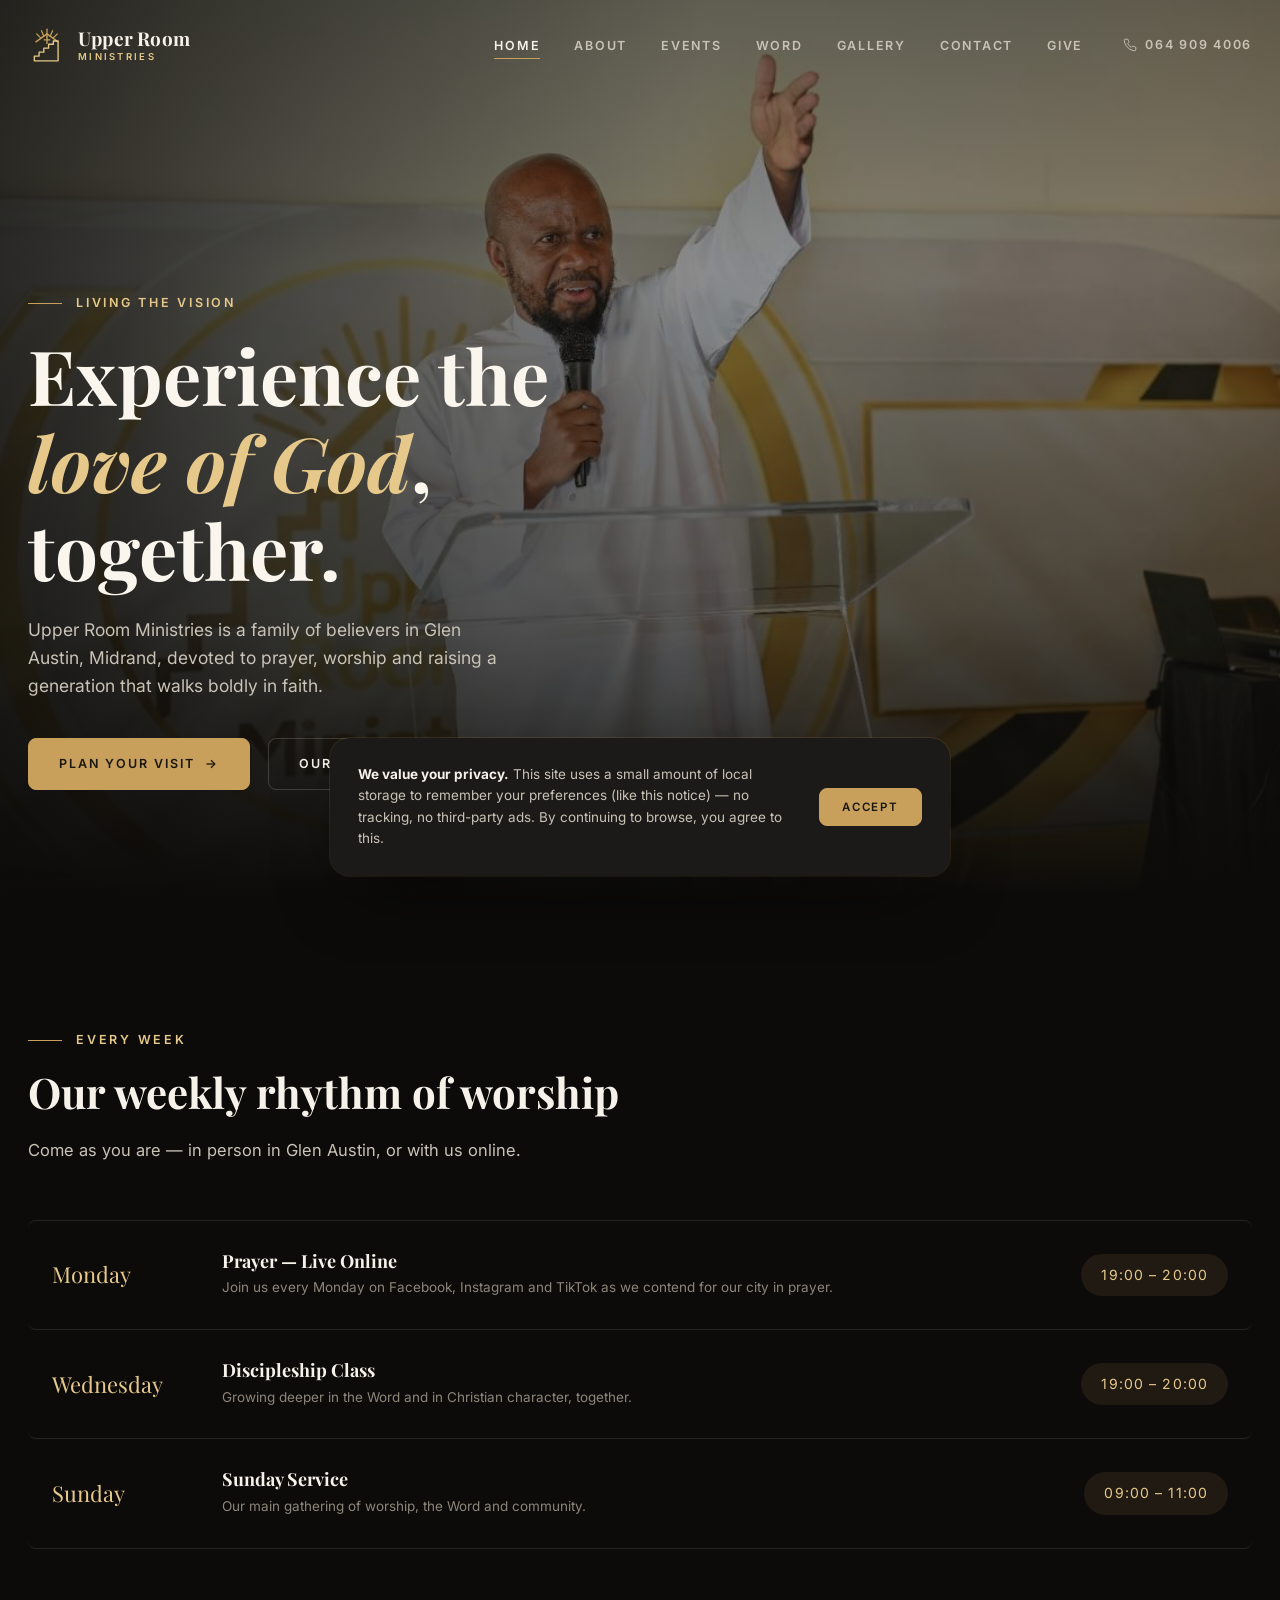
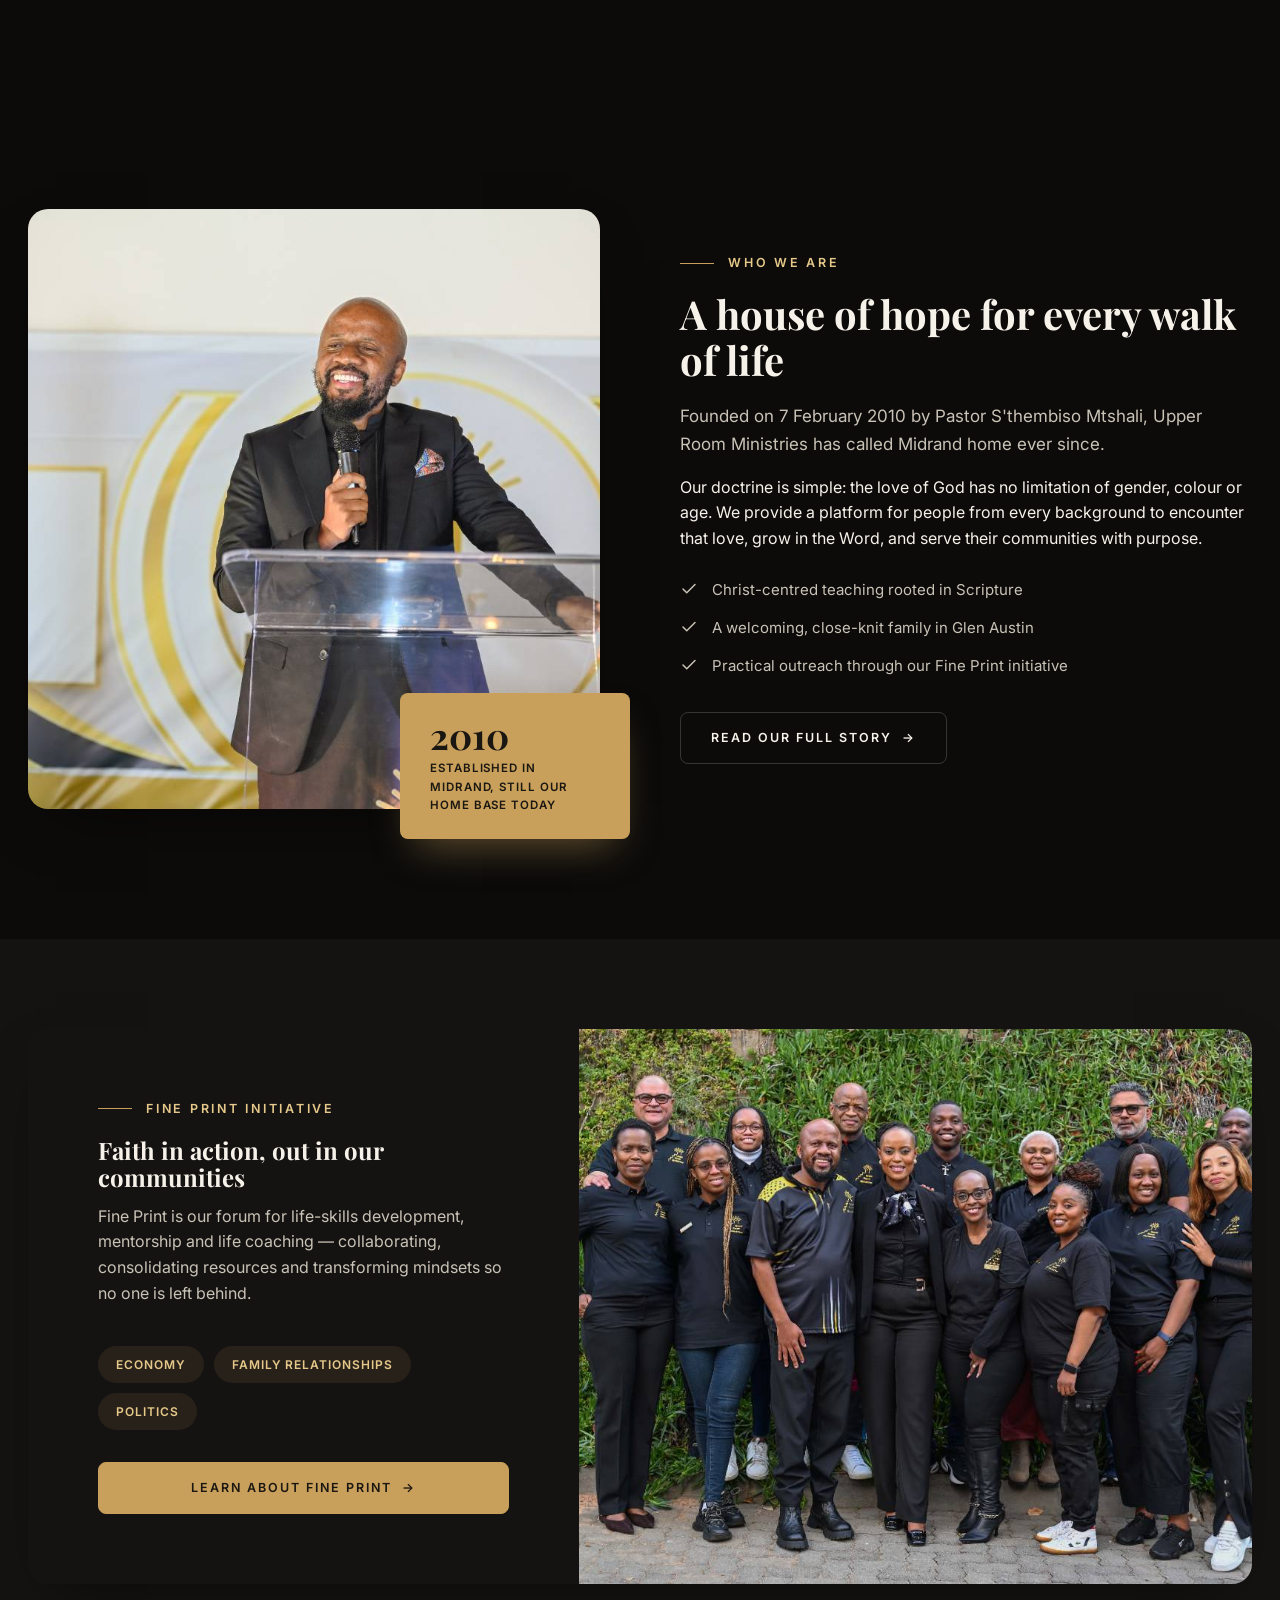
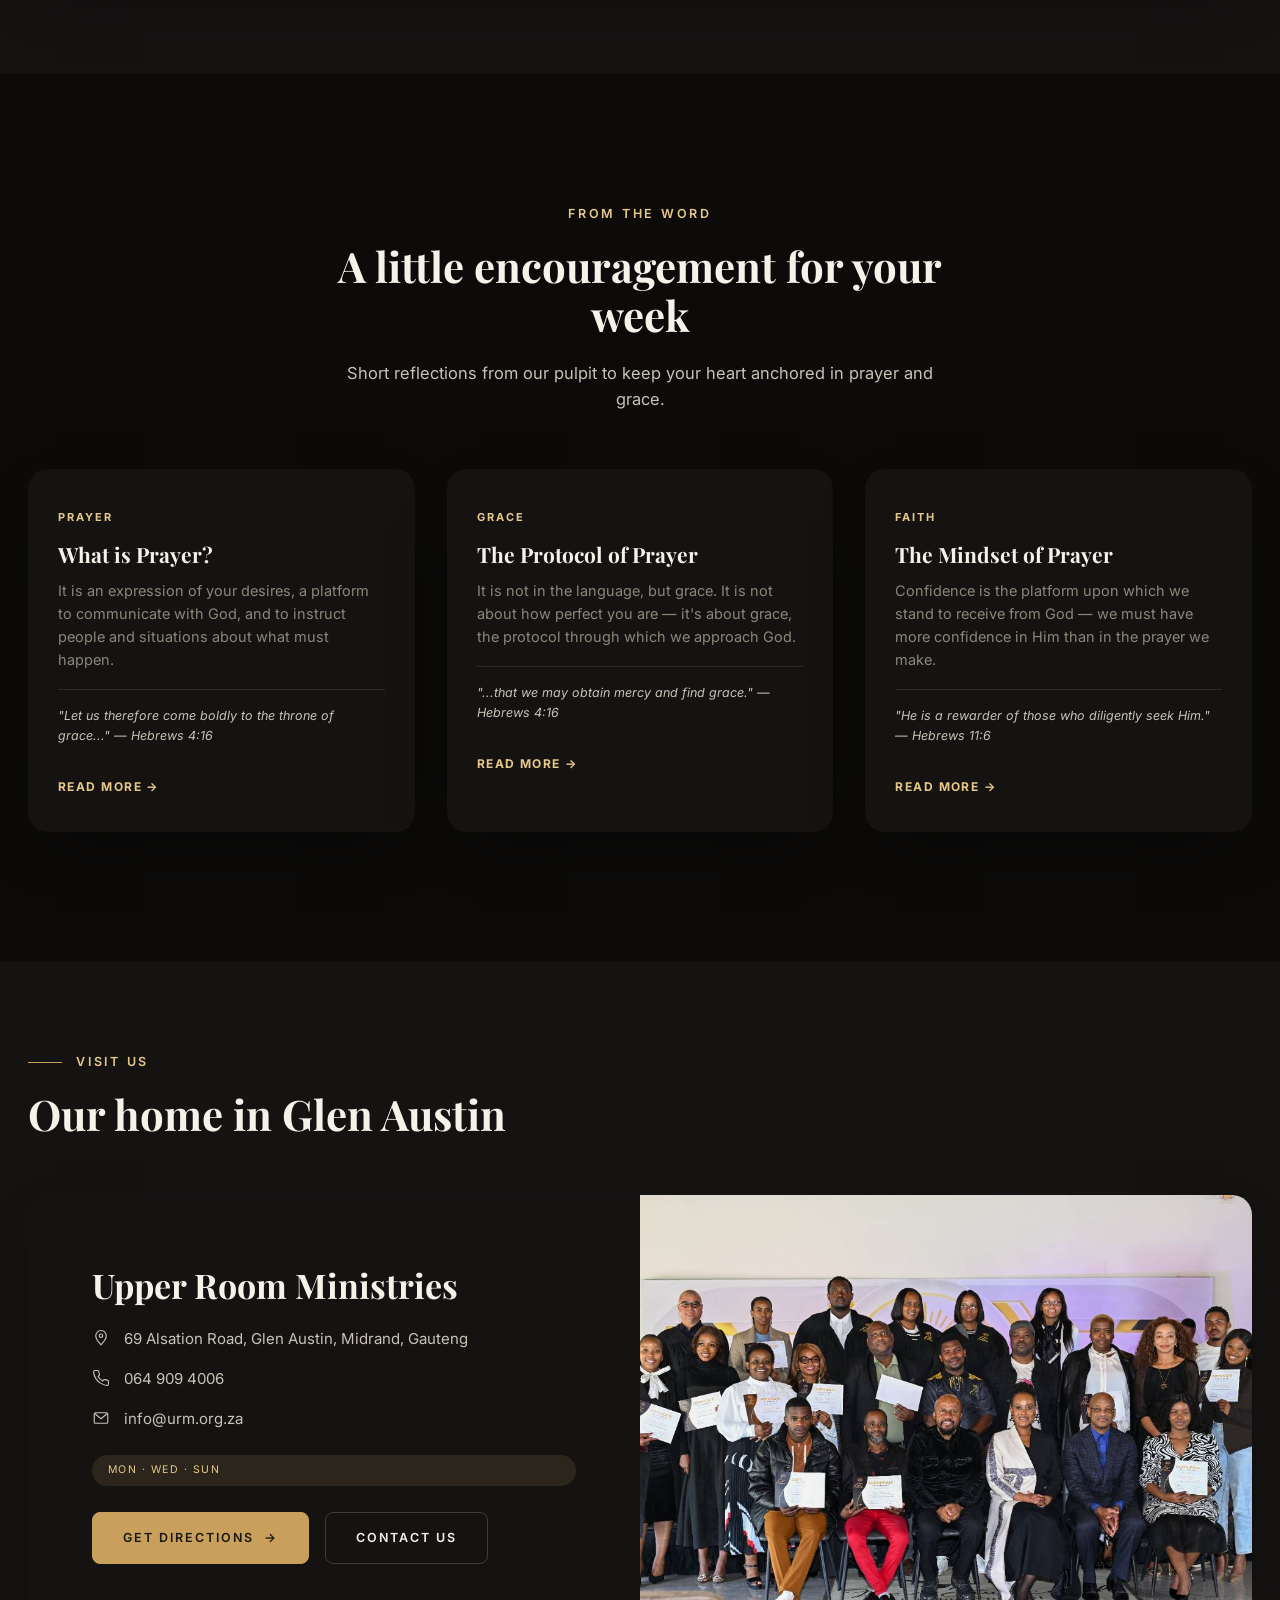
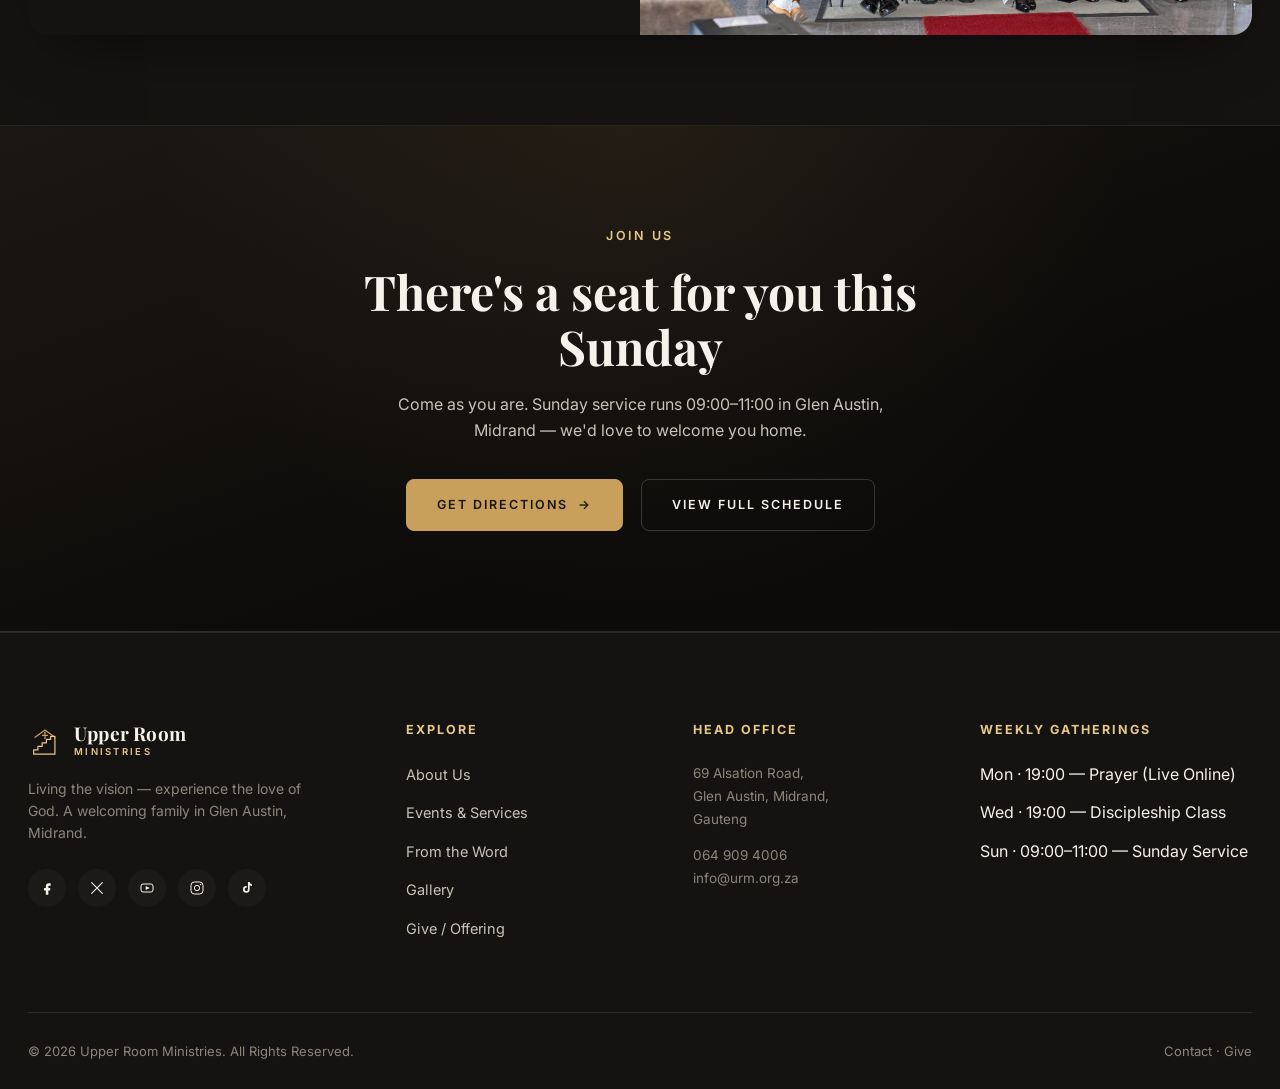
==== index.html @ e4041cab "Initial commit: Upper Room Ministries website Modern static site rebuild for Upper Room Ministries (" ====
<!DOCTYPE html>
<html lang="en">
<head>
<meta charset="UTF-8">
<meta name="viewport" content="width=device-width, initial-scale=1.0">
<title>Upper Room Ministries — Experience the Love of God</title>
<meta name="description" content="Upper Room Ministries in Glen Austin, Midrand — living the vision to experience the love of God. Join us this week.">
<link rel="icon" href="assets/img/logo-original.png">
<link rel="stylesheet" href="assets/css/style.css">
</head>
<body>

<!-- ============ HEADER ============ -->
<header class="site-header">
  <div class="container">
    <a href="index.html" class="brand">
      <svg width="38" height="38" viewBox="0 0 48 48" fill="none" xmlns="http://www.w3.org/2000/svg">
        <path d="M24 4L24 12" stroke="#c8a05b" stroke-width="1.6" stroke-linecap="round"/>
        <path d="M17 6L20 13" stroke="#c8a05b" stroke-width="1.6" stroke-linecap="round"/>
        <path d="M31 6L28 13" stroke="#c8a05b" stroke-width="1.6" stroke-linecap="round"/>
        <path d="M11 10L16 15" stroke="#c8a05b" stroke-width="1.6" stroke-linecap="round"/>
        <path d="M37 10L32 15" stroke="#c8a05b" stroke-width="1.6" stroke-linecap="round"/>
        <path d="M10 20L24 10L38 20" stroke="#c8a05b" stroke-width="1.7" stroke-linecap="round" stroke-linejoin="round"/>
        <path d="M24 13V22" stroke="#c8a05b" stroke-width="1.7" stroke-linecap="round"/>
        <path d="M20.5 17.5H27.5" stroke="#c8a05b" stroke-width="1.7" stroke-linecap="round"/>
        <path d="M8 44V38H14V33H20V28H26V23H32V19H38V44H8Z" stroke="#e6c98a" stroke-width="1.7" stroke-linejoin="round"/>
      </svg>
      <span class="brand-text">Upper Room<span>MINISTRIES</span></span>
    </a>

    <nav class="main-nav">
      <ul>
        <li><a href="index.html" data-nav="index.html">Home</a></li>
        <li><a href="about.html" data-nav="about.html">About</a></li>
        <li><a href="events.html" data-nav="events.html">Events</a></li>
        <li><a href="news.html" data-nav="news.html">Word</a></li>
        <li><a href="gallery.html" data-nav="gallery.html">Gallery</a></li>
        <li><a href="contact.html" data-nav="contact.html">Contact</a></li>
        <li><a href="give.html" data-nav="give.html">Give</a></li>
      </ul>
      <div class="header-cta">
        <a href="tel:0649094006" class="header-phone">
          <svg viewBox="0 0 24 24" fill="none"><path d="M22 16.92v3a2 2 0 0 1-2.18 2 19.79 19.79 0 0 1-8.63-3.07 19.5 19.5 0 0 1-6-6A19.79 19.79 0 0 1 2.12 4.18 2 2 0 0 1 4.11 2h3a2 2 0 0 1 2 1.72c.13.96.36 1.9.7 2.81a2 2 0 0 1-.45 2.11L8.09 9.91a16 16 0 0 0 6 6l1.27-1.27a2 2 0 0 1 2.11-.45c.91.34 1.85.57 2.81.7A2 2 0 0 1 22 16.92z" stroke="currentColor" stroke-width="1.6" stroke-linejoin="round"/></svg>
          064 909 4006
        </a>
      </div>
    </nav>
    <button class="nav-toggle" aria-label="Toggle menu"><span></span><span></span><span></span></button>
  </div>
</header>

<!-- ============ HERO ============ -->
<section class="hero">
  <div class="hero-media">
    <img src="assets/img/event/hero-podium.jpg" alt="Pastor S'thembiso Mtshali ministering at Upper Room Ministries" style="object-position: center 22%;">
  </div>
  <div class="container">
    <div class="hero-content">
      <div class="eyebrow">Living the Vision</div>
      <h1>Experience the<br><em>love of God</em>, together.</h1>
      <p class="lead">Upper Room Ministries is a family of believers in Glen Austin, Midrand, devoted to prayer, worship and raising a generation that walks boldly in faith.</p>
      <div class="hero-actions">
        <a href="events.html" class="btn btn-solid">Plan Your Visit <span class="btn-arrow">→</span></a>
        <a href="about.html" class="btn btn-ghost">Our Story</a>
      </div>
    </div>
  </div>
</section>

<!-- ============ WEEKLY SCHEDULE ============ -->
<section class="section">
  <div class="container">
    <div class="section-head reveal">
      <div class="eyebrow">Every Week</div>
      <h2>Our weekly rhythm of worship</h2>
      <p>Come as you are — in person in Glen Austin, or with us online.</p>
    </div>
    <div class="schedule-list reveal">
      <div class="schedule-row">
        <div class="schedule-day">Monday</div>
        <div class="schedule-info"><h4>Prayer — Live Online</h4><p>Join us every Monday on Facebook, Instagram and TikTok as we contend for our city in prayer.</p></div>
        <div class="schedule-time">19:00 – 20:00</div>
      </div>
      <div class="schedule-row">
        <div class="schedule-day">Wednesday</div>
        <div class="schedule-info"><h4>Discipleship Class</h4><p>Growing deeper in the Word and in Christian character, together.</p></div>
        <div class="schedule-time">19:00 – 20:00</div>
      </div>
      <div class="schedule-row">
        <div class="schedule-day">Sunday</div>
        <div class="schedule-info"><h4>Sunday Service</h4><p>Our main gathering of worship, the Word and community.</p></div>
        <div class="schedule-time">09:00 – 11:00</div>
      </div>
    </div>
  </div>
</section>

<!-- ============ WELCOME / SPLIT ============ -->
<section class="section">
  <div class="container split">
    <div class="split-media reveal">
      <div class="frame"></div>
      <img src="assets/img/event/podium-02.jpg" alt="Pastor S'thembiso Mtshali ministering the Word">
      <div class="plate">
        <div class="num">2010</div>
        <div class="cap">Established in Midrand, still our home base today</div>
      </div>
    </div>
    <div class="split-body reveal">
      <div class="eyebrow">Who We Are</div>
      <h2>A house of hope for every walk of life</h2>
      <p class="lead">Founded on 7 February 2010 by Pastor S'thembiso Mtshali, Upper Room Ministries has called Midrand home ever since.</p>
      <p>Our doctrine is simple: the love of God has no limitation of gender, colour or age. We provide a platform for people from every background to encounter that love, grow in the Word, and serve their communities with purpose.</p>
      <ul class="check-list">
        <li><svg viewBox="0 0 24 24" fill="none"><path d="M4 12l5 5L20 6" stroke="currentColor" stroke-width="2" stroke-linecap="round" stroke-linejoin="round"/></svg> Christ-centred teaching rooted in Scripture</li>
        <li><svg viewBox="0 0 24 24" fill="none"><path d="M4 12l5 5L20 6" stroke="currentColor" stroke-width="2" stroke-linecap="round" stroke-linejoin="round"/></svg> A welcoming, close-knit family in Glen Austin</li>
        <li><svg viewBox="0 0 24 24" fill="none"><path d="M4 12l5 5L20 6" stroke="currentColor" stroke-width="2" stroke-linecap="round" stroke-linejoin="round"/></svg> Practical outreach through our Fine Print initiative</li>
      </ul>
      <a href="about.html" class="btn btn-ghost">Read Our Full Story <span class="btn-arrow">→</span></a>
    </div>
  </div>
</section>

<!-- ============ FINE PRINT / MINISTRY FEATURE ============ -->
<section class="section-sm bg-alt">
  <div class="container">
    <div class="ministry-feature reveal">
      <div class="ministry-copy">
        <div class="eyebrow">Fine Print Initiative</div>
        <h2>Faith in action, out in our communities</h2>
        <p style="color:var(--text-dim); font-size:16px;">Fine Print is our forum for life-skills development, mentorship and life coaching — collaborating, consolidating resources and transforming mindsets so no one is left behind.</p>
        <div class="pill-list">
          <span class="pill">Economy</span>
          <span class="pill">Family Relationships</span>
          <span class="pill">Politics</span>
        </div>
        <a href="about.html#fine-print" class="btn btn-solid">Learn About Fine Print <span class="btn-arrow">→</span></a>
      </div>
      <div class="ministry-photos">
        <img src="assets/img/event/team-01.jpg" alt="The Fine Print team at Upper Room Ministries">
      </div>
    </div>
  </div>
</section>

<!-- ============ WORD / DEVOTIONALS ============ -->
<section class="section">
  <div class="container">
    <div class="section-head center reveal">
      <div class="eyebrow center">From the Word</div>
      <h2>A little encouragement for your week</h2>
      <p>Short reflections from our pulpit to keep your heart anchored in prayer and grace.</p>
    </div>
    <div class="card-grid">
      <article class="post-card reveal">
        <div class="post-card-body">
          <span class="tag">Prayer</span>
          <h3>What is Prayer?</h3>
          <p>It is an expression of your desires, a platform to communicate with God, and to instruct people and situations about what must happen.</p>
          <p class="ref">"Let us therefore come boldly to the throne of grace..." — Hebrews 4:16</p>
          <a href="news.html" class="more">Read More →</a>
        </div>
      </article>
      <article class="post-card reveal">
        <div class="post-card-body">
          <span class="tag">Grace</span>
          <h3>The Protocol of Prayer</h3>
          <p>It is not in the language, but grace. It is not about how perfect you are — it's about grace, the protocol through which we approach God.</p>
          <p class="ref">"...that we may obtain mercy and find grace." — Hebrews 4:16</p>
          <a href="news.html" class="more">Read More →</a>
        </div>
      </article>
      <article class="post-card reveal">
        <div class="post-card-body">
          <span class="tag">Faith</span>
          <h3>The Mindset of Prayer</h3>
          <p>Confidence is the platform upon which we stand to receive from God — we must have more confidence in Him than in the prayer we make.</p>
          <p class="ref">"He is a rewarder of those who diligently seek Him." — Hebrews 11:6</p>
          <a href="news.html" class="more">Read More →</a>
        </div>
      </article>
    </div>
  </div>
</section>

<!-- ============ VISIT US ============ -->
<section class="section-sm bg-alt">
  <div class="container">
    <div class="section-head reveal">
      <div class="eyebrow">Visit Us</div>
      <h2>Our home in Glen Austin</h2>
    </div>
  </div>
  <div class="container">
    <div class="visit-card reveal">
      <div class="visit-info">
        <h3>Upper Room Ministries</h3>
        <div class="detail"><svg viewBox="0 0 24 24" fill="none"><path d="M12 21s7-7.1 7-12a7 7 0 10-14 0c0 4.9 7 12 7 12z" stroke="currentColor" stroke-width="1.5"/><circle cx="12" cy="9" r="2.3" stroke="currentColor" stroke-width="1.5"/></svg><span>69 Alsation Road, Glen Austin, Midrand, Gauteng</span></div>
        <div class="detail"><svg viewBox="0 0 24 24" fill="none"><path d="M22 16.92v3a2 2 0 0 1-2.18 2 19.79 19.79 0 0 1-8.63-3.07 19.5 19.5 0 0 1-6-6A19.79 19.79 0 0 1 2.12 4.18 2 2 0 0 1 4.11 2h3a2 2 0 0 1 2 1.72c.13.96.36 1.9.7 2.81a2 2 0 0 1-.45 2.11L8.09 9.91a16 16 0 0 0 6 6l1.27-1.27a2 2 0 0 1 2.11-.45c.91.34 1.85.57 2.81.7A2 2 0 0 1 22 16.92z" stroke="currentColor" stroke-width="1.5"/></svg><a href="tel:0649094006">064 909 4006</a></div>
        <div class="detail"><svg viewBox="0 0 24 24" fill="none"><rect x="3" y="5" width="18" height="14" rx="1.5" stroke="currentColor" stroke-width="1.5"/><path d="M3.5 6l8.5 7 8.5-7" stroke="currentColor" stroke-width="1.5"/></svg><a href="mailto:info@urm.org.za">info@urm.org.za</a></div>
        <span class="tag">Mon · Wed · Sun</span>
        <div class="visit-actions">
          <a href="https://www.google.com/maps/search/?api=1&query=69+Alsation+Road+Glen+Austin+Midrand" target="_blank" rel="noopener" class="btn btn-solid">Get Directions <span class="btn-arrow">→</span></a>
          <a href="contact.html" class="btn btn-ghost">Contact Us</a>
        </div>
      </div>
      <div class="visit-visual">
        <img src="assets/img/event/cert-group-02.jpg" alt="The Upper Room Ministries family in Glen Austin, Midrand">
      </div>
    </div>
  </div>
</section>

<!-- ============ CTA BAND ============ -->
<section class="cta-band">
  <div class="container">
    <div class="eyebrow center">Join Us</div>
    <h2>There's a seat for you this Sunday</h2>
    <p>Come as you are. Sunday service runs 09:00–11:00 in Glen Austin, Midrand — we'd love to welcome you home.</p>
    <div class="cta-actions">
      <a href="contact.html" class="btn btn-solid">Get Directions <span class="btn-arrow">→</span></a>
      <a href="events.html" class="btn btn-ghost">View Full Schedule</a>
    </div>
  </div>
</section>

<!-- ============ FOOTER ============ -->
<footer class="site-footer">
  <div class="container">
    <div class="footer-top">
      <div class="footer-brand">
        <a href="index.html" class="brand">
          <svg width="34" height="34" viewBox="0 0 48 48" fill="none" xmlns="http://www.w3.org/2000/svg">
            <path d="M10 20L24 10L38 20" stroke="#c8a05b" stroke-width="1.7" stroke-linecap="round" stroke-linejoin="round"/>
            <path d="M24 13V22" stroke="#c8a05b" stroke-width="1.7" stroke-linecap="round"/>
            <path d="M20.5 17.5H27.5" stroke="#c8a05b" stroke-width="1.7" stroke-linecap="round"/>
            <path d="M8 44V38H14V33H20V28H26V23H32V19H38V44H8Z" stroke="#e6c98a" stroke-width="1.7" stroke-linejoin="round"/>
          </svg>
          <span class="brand-text">Upper Room<span>MINISTRIES</span></span>
        </a>
        <p>Living the vision — experience the love of God. A welcoming family in Glen Austin, Midrand.</p>
        <div class="footer-social">
          <a href="https://www.facebook.com/UpperRoomSA/" target="_blank" rel="noopener" aria-label="Facebook"><svg viewBox="0 0 24 24" fill="none"><path d="M15 8.5h2.5V5.2C17 5.1 15.9 5 14.6 5 12 5 10.3 6.6 10.3 9.4V12H7.5v3.6h2.8V22H14v-6.4h2.6l.4-3.6H14V9.7c0-1 .3-1.2 1-1.2z" fill="currentColor"/></svg></a>
          <a href="https://twitter.com/UpperRoom_SA" target="_blank" rel="noopener" aria-label="X / Twitter"><svg viewBox="0 0 24 24" fill="none"><path d="M4 4l16 16M20 4L4 20" stroke="currentColor" stroke-width="1.6" stroke-linecap="round"/></svg></a>
          <a href="https://www.youtube.com/watch?v=F1XrR7oF7E8" target="_blank" rel="noopener" aria-label="YouTube"><svg viewBox="0 0 24 24" fill="none"><rect x="3" y="6" width="18" height="12" rx="3" stroke="currentColor" stroke-width="1.5"/><path d="M10 9l6 3-6 3z" fill="currentColor"/></svg></a>
          <a href="https://www.instagram.com/upper_roomsa" target="_blank" rel="noopener" aria-label="Instagram"><svg viewBox="0 0 24 24" fill="none"><rect x="3" y="3" width="18" height="18" rx="5" stroke="currentColor" stroke-width="1.5"/><circle cx="12" cy="12" r="4" stroke="currentColor" stroke-width="1.5"/><circle cx="17.3" cy="6.7" r="1.1" fill="currentColor"/></svg></a>
          <a href="https://www.tiktok.com/@pastorsthemtshali" target="_blank" rel="noopener" aria-label="TikTok"><svg viewBox="0 0 24 24" fill="none"><path d="M16 3c.3 1.8 1.6 3.2 3.4 3.4v2.6c-1.2 0-2.4-.4-3.4-1.1v6.2a5 5 0 1 1-5-5c.2 0 .3 0 .5.03v2.6a2.4 2.4 0 1 0 1.9 2.35V3h2.6z" fill="currentColor"/></svg></a>
        </div>
      </div>
      <div class="footer-col">
        <h4>Explore</h4>
        <ul>
          <li><a href="about.html">About Us</a></li>
          <li><a href="events.html">Events &amp; Services</a></li>
          <li><a href="news.html">From the Word</a></li>
          <li><a href="gallery.html">Gallery</a></li>
          <li><a href="give.html">Give / Offering</a></li>
        </ul>
      </div>
      <div class="footer-col">
        <h4>Head Office</h4>
        <p class="addr">69 Alsation Road,<br>Glen Austin, Midrand,<br>Gauteng</p>
        <p class="addr" style="margin-top:14px;">064 909 4006<br>info@urm.org.za</p>
      </div>
      <div class="footer-col">
        <h4>Weekly Gatherings</h4>
        <ul>
          <li>Mon · 19:00 — Prayer (Live Online)</li>
          <li>Wed · 19:00 — Discipleship Class</li>
          <li>Sun · 09:00–11:00 — Sunday Service</li>
        </ul>
      </div>
    </div>
    <div class="footer-bottom">
      <span>© <span data-year></span> Upper Room Ministries. All Rights Reserved.</span>
      <span><a href="contact.html">Contact</a> · <a href="give.html">Give</a></span>
    </div>
  </div>
</footer>

<div class="back-to-top" aria-label="Back to top" role="button" tabindex="0">
  <svg viewBox="0 0 24 24" fill="none"><path d="M12 19V5M12 5l-6 6M12 5l6 6" stroke="currentColor" stroke-width="1.8" stroke-linecap="round" stroke-linejoin="round"/></svg>
</div>

<div class="cookie-consent">
  <p><strong>We value your privacy.</strong> This site uses a small amount of local storage to remember your preferences (like this notice) — no tracking, no third-party ads. By continuing to browse, you agree to this.</p>
  <div class="cookie-consent-actions">
    <button type="button" class="btn btn-solid btn-sm cookie-accept">Accept</button>
  </div>
</div>

<script src="assets/js/main.js"></script>
</body>
</html>
---- assets/css/style.css ----
/* ===========================================================
   Upper Room Ministries — Design System
   =========================================================== */

@import url('https://fonts.googleapis.com/css2?family=Playfair+Display:ital,wght@0,500;0,600;0,700;0,800;1,500&family=Inter:wght@400;500;600;700&display=swap');

:root{
  --bg:            #0c0b0a;
  --bg-alt:        #151312;
  --bg-elevated:   #1c1a18;
  --line:          rgba(245,241,232,0.10);
  --line-strong:   rgba(245,241,232,0.18);

  --text:          #f6f2ea;
  --text-dim:      #c9c2b6;
  --text-faint:    #8d8579;

  --gold:          #c8a05b;
  --gold-light:    #e6c98a;
  --gold-dim:      #8a6f3f;

  --cream:         #faf6ee;
  --ink:           #211d18;

  --serif: 'Playfair Display', Georgia, serif;
  --sans:  'Inter', -apple-system, BlinkMacSystemFont, 'Segoe UI', sans-serif;

  --container: 1320px;
  --radius: 8px;
  --radius-lg: 20px;
  --ease: cubic-bezier(.22,.61,.36,1);
  --shadow-card: 0 24px 60px -28px rgba(0,0,0,.65);
  --shadow-card-hover: 0 30px 70px -24px rgba(0,0,0,.7), 0 0 0 1px rgba(200,160,91,.14);
}

*,*::before,*::after{ box-sizing: border-box; }
html{ scroll-behavior: smooth; }
body{
  margin:0;
  background: var(--bg);
  color: var(--text);
  font-family: var(--sans);
  font-size: 16px;
  line-height: 1.6;
  -webkit-font-smoothing: antialiased;
  overflow-x: hidden;
}
img{ max-width:100%; display:block; }
a{ color: inherit; text-decoration: none; }
ul{ margin:0; padding:0; list-style:none; }
h1,h2,h3,h4{ font-family: var(--serif); font-weight:700; line-height:1.15; margin:0 0 .5em; color: var(--text); }
p{ margin:0 0 1em; }
button{ font-family: inherit; }

.container{ max-width: var(--container); margin:0 auto; padding:0 28px; }

section{ position:relative; }

/* ---------- Eyebrow / labels ---------- */
.eyebrow{
  display:flex; align-items:center; gap:14px;
  font-family: var(--sans);
  font-size: 12.5px;
  font-weight:600;
  letter-spacing: .22em;
  text-transform: uppercase;
  color: var(--gold-light);
  margin-bottom: 18px;
}
.eyebrow::before{
  content:''; display:block; width:34px; height:1px; background: var(--gold);
}
.eyebrow.center{ justify-content:center; }
.eyebrow.center::before{ display:none; }

.section-head{ max-width: 620px; margin-bottom: 56px; }
.section-head.center{ margin-left:auto; margin-right:auto; text-align:center; }
.section-head h2{ font-size: clamp(28px, 3.6vw, 42px); }
.section-head p{ color: var(--text-dim); font-size: 16.5px; }

/* ---------- Buttons ---------- */
.btn{
  display:inline-flex; align-items:center; justify-content:center; gap:10px;
  padding: 15px 30px;
  font-family: var(--sans);
  font-size: 12.5px;
  font-weight:600;
  letter-spacing: .16em;
  text-transform: uppercase;
  border:1px solid var(--gold);
  border-radius: var(--radius);
  background: transparent;
  color: var(--text);
  cursor:pointer;
  transition: all .35s var(--ease);
  white-space: nowrap;
}
.btn:hover{ background: var(--gold); color:#1a1611; border-color: var(--gold); }
.btn-solid{ background: var(--gold); color:#1a1611; position:relative; overflow:hidden; }
.btn-solid:hover{ background: var(--gold-light); border-color: var(--gold-light); }
.btn-solid::before{
  content:''; position:absolute; top:0; left:-70%; width:40%; height:100%;
  background: linear-gradient(115deg, transparent, rgba(255,255,255,.45), transparent);
  transform: skewX(-20deg); transition: left .65s var(--ease);
}
.btn-solid:hover::before{ left:130%; }
.btn-ghost{ border-color: var(--line-strong); }
.btn-ghost:hover{ border-color: var(--gold); background:transparent; color: var(--gold-light); }
.btn-dark{ border-color: var(--ink); color: var(--ink); }
.btn-dark:hover{ background: var(--ink); color: var(--cream); }
.btn-sm{ padding:11px 22px; font-size:11.5px; }
.btn-arrow{ transition: transform .3s var(--ease); }
.btn:hover .btn-arrow{ transform: translateX(4px); }

/* ---------- Back to top ---------- */
.back-to-top{
  position: fixed; right: 26px; bottom: 26px; z-index: 800;
  width: 50px; height:50px; border-radius:50%;
  background: var(--bg-elevated); border:none;
  display:flex; align-items:center; justify-content:center;
  color: var(--gold-light); cursor:pointer;
  opacity:0; visibility:hidden; transform: translateY(14px) scale(.85);
  transition: opacity .35s var(--ease), transform .35s var(--ease), background .3s var(--ease), color .3s var(--ease);
  box-shadow: var(--shadow-card);
}
.back-to-top.show{ opacity:1; visibility:visible; transform:none; }
.back-to-top:hover{ background: var(--gold); color:#1a1611; transform: translateY(-6px); box-shadow: var(--shadow-card-hover); }
.back-to-top svg{ width:19px; height:19px; }

/* ---------- Header / Nav ---------- */
.site-header{
  position:fixed; top:0; left:0; right:0; z-index:1000;
  padding: 26px 0;
  transition: all .4s var(--ease);
  border-bottom: 1px solid transparent;
}
.site-header.scrolled{
  padding: 16px 0;
  background: rgba(12,11,10,0.97);
  border-bottom: 1px solid var(--line);
}
.site-header .container{ display:flex; align-items:center; justify-content:space-between; }

.brand{ display:flex; align-items:center; gap:12px; }
.brand img{ height:40px; width:auto; transition: height .4s var(--ease); }
.site-header.scrolled .brand img{ height:34px; }
.brand-text{ font-family: var(--serif); font-size:19px; font-weight:700; letter-spacing:.01em; color: var(--text); line-height:1.1; }
.brand-text span{ display:block; font-family: var(--sans); font-size:9.5px; letter-spacing:.24em; color: var(--gold-light); font-weight:600; margin-top:3px; }

.main-nav{ display:flex; align-items:center; gap:40px; }
.main-nav ul{ display:flex; gap:34px; }
.main-nav a{
  font-size:12.5px; font-weight:600; letter-spacing:.14em; text-transform:uppercase;
  color: var(--text-dim); position:relative; padding:6px 0;
  transition: color .3s var(--ease);
}
.main-nav a::after{
  content:''; position:absolute; left:0; bottom:0; width:0; height:1px; background: var(--gold);
  transition: width .3s var(--ease);
}
.main-nav a:hover, .main-nav a.active{ color: var(--text); }
.main-nav a:hover::after, .main-nav a.active::after{ width:100%; }

.header-cta{ display:flex; align-items:center; gap:22px; }
.header-phone{ font-size:13px; color: var(--text-dim); display:flex; align-items:center; gap:8px; }
.header-phone svg{ width:14px; height:14px; stroke: var(--gold-light); flex-shrink:0; }

.nav-toggle{
  display:none; width:40px; height:40px; border:none; border-radius:50%;
  background: rgba(245,241,232,.06); cursor:pointer; align-items:center; justify-content:center; flex-direction:column; gap:5px;
  transition: background .3s var(--ease);
}
.nav-toggle:hover{ background: rgba(245,241,232,.12); }
.nav-toggle span{ display:block; width:18px; height:1px; background: var(--text); transition: all .3s var(--ease); }
.nav-toggle.open span:nth-child(1){ transform: translateY(6px) rotate(45deg); }
.nav-toggle.open span:nth-child(2){ opacity:0; }
.nav-toggle.open span:nth-child(3){ transform: translateY(-6px) rotate(-45deg); }

/* ---------- Hero ---------- */
.hero{
  position:relative; min-height: 100vh; display:flex; align-items:flex-end;
  padding: 160px 0 110px;
  overflow:hidden;
}
.hero-media{ position:absolute; inset:0; z-index:0; overflow:hidden; }
.hero-media img{ width:100%; height:100%; object-fit:cover; object-position: center 20%; animation: kenburns 22s ease-in-out infinite alternate; }
@keyframes kenburns{ from{ transform:scale(1); } to{ transform:scale(1.09); } }
@media (prefers-reduced-motion: reduce){ .hero-media img{ animation:none; } }
.hero-media::after{
  content:''; position:absolute; inset:0;
  background:
    linear-gradient(180deg, rgba(10,9,8,.55) 0%, rgba(10,9,8,.35) 30%, rgba(10,9,8,.55) 68%, #0c0b0a 100%),
    linear-gradient(90deg, rgba(10,9,8,.75) 0%, rgba(10,9,8,.15) 55%);
}
.hero .container{ position:relative; z-index:1; width:100%; }
.hero-content{ max-width:700px; }
.hero-content h1{
  font-size: clamp(40px, 6.2vw, 76px);
  color: var(--cream);
  margin-bottom: .3em;
}
.hero-content h1 em{ font-style:italic; color: var(--gold-light); }
.hero-content .lead{ font-size:17.5px; color: var(--text-dim); max-width:480px; margin-bottom:38px; }
.hero-actions{ display:flex; gap:18px; flex-wrap:wrap; }

.hero-content > *{ animation: heroUp .9s var(--ease) both; }
.hero-content > .eyebrow{ animation-delay: .1s; }
.hero-content > h1{ animation-delay: .25s; }
.hero-content > .lead{ animation-delay: .45s; }
.hero-content > .hero-actions{ animation-delay: .6s; }
@keyframes heroUp{ from{ opacity:0; transform: translateY(22px); } to{ opacity:1; transform:none; } }
@media (prefers-reduced-motion: reduce){ .hero-content > *{ animation:none; } }


/* ---------- Generic sections ---------- */
.section{ padding: 130px 0; }
.section-sm{ padding: 90px 0; }
.bg-alt{ background: var(--bg-alt); }
.bg-cream{ background: var(--cream); color: var(--ink); }
.bg-cream h2, .bg-cream h3, .bg-cream h4{ color: var(--ink); }
.bg-cream .text-dim{ color:#6b6255; }

/* ---------- Split layout ---------- */
.split{ display:grid; grid-template-columns: 1fr 1fr; gap:80px; align-items:center; }
.split-media{ position:relative; }
.split-media img{ width:100%; height:600px; object-fit:cover; border-radius: var(--radius-lg); box-shadow: var(--shadow-card); }
.split-media .frame{ display:none; }
.split-media .plate{
  position:absolute; bottom:-30px; right:-30px; background: var(--gold);
  color:#1a1611; padding:24px 30px; max-width:230px; border-radius: var(--radius);
  box-shadow: 0 20px 40px -16px rgba(200,160,91,.5);
  animation: plateFloat 4s ease-in-out infinite;
}
@keyframes plateFloat{ 0%,100%{ transform: translateY(0); } 50%{ transform: translateY(-8px); } }
@media (prefers-reduced-motion: reduce){ .split-media .plate{ animation:none; } }
.split-media .plate .num{ font-family:var(--serif); font-size:36px; font-weight:700; line-height:1; }
.split-media .plate .cap{ font-size:11.5px; letter-spacing:.08em; text-transform:uppercase; margin-top:6px; font-weight:600; }
.split-body h2{ font-size: clamp(28px,3.4vw,40px); }
.split-body .lead{ font-size:17px; color: var(--text-dim); }
.check-list{ margin: 26px 0 34px; display:flex; flex-direction:column; gap:14px; }
.check-list li{ display:flex; gap:14px; align-items:flex-start; font-size:15px; color: var(--text-dim); }
.check-list svg{ flex-shrink:0; width:18px; height:18px; margin-top:2px; stroke: var(--gold-light); }

/* ---------- Cards: devotionals / news ---------- */
.card-grid{ display:grid; grid-template-columns:repeat(3,1fr); gap:32px; }
.post-card{
  background: var(--bg-alt); border-radius: var(--radius-lg); box-shadow: var(--shadow-card);
  transition: transform .4s var(--ease), box-shadow .4s var(--ease), background .4s var(--ease);
}
.post-card:hover{ transform: translateY(-8px); box-shadow: var(--shadow-card-hover); background: var(--bg-elevated); }
.post-card-body{ padding:34px 30px; }
.post-card .tag{ font-size:11px; letter-spacing:.18em; text-transform:uppercase; color: var(--gold-light); font-weight:700; }
.post-card h3{ font-size:21px; margin: 14px 0 12px; }
.post-card p{ font-size:14.5px; color: var(--text-faint); }
.post-card .ref{ margin-top:18px; font-size:12.5px; color: var(--text-dim); font-style:italic; border-top:1px solid var(--line); padding-top:16px; }
.post-card .more{ margin-top:18px; display:inline-flex; align-items:center; gap:8px; font-size:12px; font-weight:700; letter-spacing:.12em; text-transform:uppercase; color: var(--gold-light); }

/* ---------- Ministry / outreach grid ---------- */
.ministry-feature{
  display:grid; grid-template-columns: .9fr 1.1fr; gap:0;
  border-radius: var(--radius-lg); overflow:hidden; box-shadow: var(--shadow-card);
}
.ministry-copy{ padding: 70px; display:flex; flex-direction:column; justify-content:center; background: var(--bg-alt); }
.ministry-photos{ overflow:hidden; height:100%; min-height:360px; }
.ministry-photos img{ width:100%; height:100%; object-fit:cover; transition: transform .6s var(--ease); }
.ministry-photos img:hover{ transform: scale(1.06); }
.pill-list{ display:flex; flex-wrap:wrap; gap:10px; margin: 24px 0 32px; }
.pill{
  border:none; background: rgba(200,160,91,.10); padding:9px 18px; font-size:12px; letter-spacing:.08em; text-transform:uppercase;
  color: var(--gold-light); font-weight:600; border-radius: 999px;
  transition: background .3s var(--ease), transform .3s var(--ease);
}
.pill:hover{ background: rgba(200,160,91,.2); transform: translateY(-2px); }

/* ---------- Visit / single location ---------- */
.visit-card{
  display:grid; grid-template-columns: 1fr 1fr;
  background: var(--bg-alt); border-radius: var(--radius-lg); overflow:hidden; box-shadow: var(--shadow-card);
}
.visit-info{ padding:64px; display:flex; flex-direction:column; justify-content:center; }
.visit-info h3{ font-size: clamp(26px,3vw,34px); margin-bottom:22px; }
.visit-info .detail{ font-size:15px; color: var(--text-dim); display:flex; gap:14px; margin-bottom:16px; align-items:flex-start; }
.visit-info .detail svg{ width:18px; height:18px; flex-shrink:0; margin-top:2px; stroke: var(--gold-dim); }
.visit-info .detail a{ color: var(--text-dim); }
.visit-info .detail a:hover{ color: var(--gold-light); }
.visit-info .tag{ display:inline-block; margin-top:8px; font-size:10.5px; letter-spacing:.14em; text-transform:uppercase; color: var(--gold-light); background: rgba(200,160,91,.12); border-radius:999px; padding:7px 16px; }
.visit-actions{ display:flex; gap:16px; flex-wrap:wrap; margin-top:26px; }
.visit-visual{ position:relative; min-height:440px; }
.visit-visual img{ width:100%; height:100%; object-fit:cover; }
.visit-visual iframe{ width:100%; height:100%; border:0; display:block; filter: grayscale(.35) contrast(1.05) brightness(.85); }
@media (max-width: 900px){
  .visit-card{ grid-template-columns:1fr; }
  .visit-info{ padding:48px 34px; }
  .visit-visual{ min-height:320px; }
}

/* ---------- CTA band ---------- */
.cta-band{
  position:relative; padding:100px 0; text-align:center; overflow:hidden;
  background: linear-gradient(160deg, #1c1712, #0c0b0a 65%);
  border-top:1px solid var(--line); border-bottom:1px solid var(--line);
}
.cta-band::before{
  content:''; position:absolute; inset:0; opacity:.5;
  background: radial-gradient(circle at 50% 0%, rgba(200,160,91,.15), transparent 60%);
}
.cta-band > *{ position:relative; z-index:1; }
.cta-band h2{ font-size: clamp(30px,4vw,48px); max-width:720px; margin:0 auto 18px; }
.cta-band p{ color: var(--text-dim); max-width:520px; margin:0 auto 36px; font-size:16px; }
.cta-actions{ display:flex; gap:18px; justify-content:center; flex-wrap:wrap; }

/* ---------- Footer ---------- */
.site-footer{ background: var(--bg-alt); border-top:1px solid var(--line); padding: 90px 0 0; }
.footer-top{ display:grid; grid-template-columns: 1.4fr 1fr 1fr 1.2fr; gap:60px; padding-bottom:70px; border-bottom:1px solid var(--line); }
.footer-brand .brand{ margin-bottom:20px; }
.footer-brand p{ color: var(--text-faint); font-size:14px; max-width:280px; }
.footer-social{ display:flex; gap:12px; margin-top:24px; }
.footer-social a{ width:38px; height:38px; border-radius:50%; background: var(--bg-elevated); display:flex; align-items:center; justify-content:center; transition: all .3s var(--ease); }
.footer-social a:hover{ background: var(--gold); color:#1a1611; transform: translateY(-3px); }
.footer-social svg{ width:16px; height:16px; }
.footer-col h4{ font-family: var(--sans); font-size:12.5px; letter-spacing:.16em; text-transform:uppercase; color: var(--gold-light); margin-bottom:24px; }
.footer-col ul{ display:flex; flex-direction:column; gap:13px; }
.footer-col a{ color: var(--text-dim); font-size:14.5px; transition: color .3s var(--ease); }
.footer-col a:hover{ color: var(--gold-light); }
.footer-col .addr{ color: var(--text-faint); font-size:13.5px; line-height:1.7; }
.footer-bottom{ display:flex; justify-content:space-between; align-items:center; padding:28px 0; font-size:13px; color: var(--text-faint); flex-wrap:wrap; gap:12px; }
.footer-bottom a{ color: var(--text-faint); }
.footer-bottom a:hover{ color: var(--gold-light); }

/* ---------- Page hero (inner pages) ---------- */
.page-hero{
  position:relative; padding: 190px 0 90px; overflow:hidden;
}
.page-hero-media{ position:absolute; inset:0; z-index:0; }
.page-hero-media img{ width:100%; height:100%; object-fit:cover; }
.page-hero-media::after{
  content:''; position:absolute; inset:0;
  background: linear-gradient(180deg, rgba(10,9,8,.75), rgba(10,9,8,.55) 50%, var(--bg) 100%);
}
.page-hero-content{ position:relative; z-index:1; text-align:center; max-width:640px; margin:0 auto; }
.page-hero-content h1{ font-size: clamp(36px,5vw,58px); color: var(--cream); }
.breadcrumb{ display:flex; align-items:center; gap:10px; justify-content:center; font-size:12.5px; letter-spacing:.1em; text-transform:uppercase; color: var(--text-faint); margin-top:20px; }
.breadcrumb a:hover{ color: var(--gold-light); }

/* ---------- Timeline / service schedule ---------- */
.schedule-list{ display:flex; flex-direction:column; }
.schedule-row{
  display:grid; grid-template-columns: 140px 1fr auto; gap:30px; align-items:center;
  padding: 30px 24px; border-bottom:1px solid var(--line); border-radius: var(--radius);
  transition: background .35s var(--ease), padding-left .35s var(--ease);
}
.schedule-row:first-child{ border-top:1px solid var(--line); }
.schedule-row:hover{ background: var(--bg-alt); padding-left:32px; }
.schedule-day{ font-family: var(--serif); font-size:22px; color: var(--gold-light); }
.schedule-info h4{ font-size:18px; margin-bottom:6px; }
.schedule-info p{ margin:0; font-size:13.5px; color: var(--text-faint); }
.schedule-time{ font-size:14px; letter-spacing:.08em; color: var(--gold-light); background: rgba(200,160,91,.10); border-radius:999px; padding:10px 20px; white-space:nowrap; transition: background .3s var(--ease); }
.schedule-row:hover .schedule-time{ background: rgba(200,160,91,.2); }

/* ---------- Values grid (about) ---------- */
.value-grid{ display:grid; grid-template-columns:repeat(3,1fr); gap:24px; margin-top:60px; }
.value-card{
  background: var(--bg-elevated); padding:44px 36px; border-radius: var(--radius-lg);
  box-shadow: var(--shadow-card);
  transition: transform .4s var(--ease), box-shadow .4s var(--ease);
}
.value-card:hover{ transform: translateY(-8px); box-shadow: var(--shadow-card-hover); }
.value-card .vnum{ font-family:var(--serif); font-size:14px; color: var(--gold-dim); letter-spacing:.14em; }
.value-card h3{ font-size:23px; margin:20px 0 14px; }
.value-card p{ font-size:14.5px; color: var(--text-faint); margin-bottom:16px; }
.value-card .scripture{ font-size:12.5px; font-style:italic; color: var(--gold-light); border-top:1px solid var(--line); padding-top:14px; }

/* ---------- Gallery ---------- */
.gallery-cat{ display:flex; align-items:baseline; gap:20px; margin: 70px 0 22px; }
.gallery-cat:first-child{ margin-top:0; }
.gallery-cat .eyebrow{ margin-bottom:0; flex-shrink:0; }
.gallery-cat h2{ font-size:22px; margin:0; color: var(--text-faint); }
.gallery-grid{ display:grid; grid-template-columns:repeat(4,1fr); grid-auto-flow:dense; gap:6px; }
.gallery-item{ position:relative; overflow:hidden; aspect-ratio:1/1; cursor:pointer; background:var(--bg-alt); }
.gallery-item img{ width:100%; height:100%; object-fit:cover; transition: transform .6s var(--ease); }
.gallery-item:hover img{ transform: scale(1.08); }
.gallery-item::after{ content:''; position:absolute; inset:0; background: linear-gradient(180deg, transparent 50%, rgba(0,0,0,.65)); opacity:0; transition: opacity .35s var(--ease); }
.gallery-item:hover::after{ opacity:1; }
.gallery-item .plus{
  position:absolute; top:50%; left:50%; transform: translate(-50%,-50%) scale(.6); opacity:0;
  width:44px; height:44px; border:1px solid var(--gold-light); border-radius:50%;
  display:flex; align-items:center; justify-content:center; color: var(--gold-light);
  transition: all .35s var(--ease);
}
.gallery-item:hover .plus{ opacity:1; transform: translate(-50%,-50%) scale(1); }
.gallery-item.tall{ grid-row: span 2; aspect-ratio: unset; height: 100%; }

.lightbox{
  position:fixed; inset:0; z-index:3000; background: rgba(8,7,6,.96);
  display:flex; align-items:center; justify-content:center; opacity:0; visibility:hidden;
  transition: opacity .35s var(--ease);
}
.lightbox.open{ opacity:1; visibility:visible; }
.lightbox img{ max-width:88vw; max-height:82vh; object-fit:contain; border:1px solid var(--line-strong); }
.lightbox-close{ position:absolute; top:30px; right:34px; width:44px; height:44px; border:1px solid var(--line-strong); display:flex; align-items:center; justify-content:center; cursor:pointer; color: var(--text); }
.lightbox-close:hover{ border-color: var(--gold); color: var(--gold-light); }
.lightbox-nav{ position:absolute; top:50%; transform:translateY(-50%); width:50px; height:50px; border:1px solid var(--line-strong); display:flex; align-items:center; justify-content:center; cursor:pointer; color:var(--text); }
.lightbox-nav:hover{ border-color:var(--gold); color:var(--gold-light); }
.lightbox-prev{ left:30px; } .lightbox-next{ right:30px; }

/* ---------- Contact page ---------- */
.contact-wrap{ display:grid; grid-template-columns: 1fr 1fr; gap:80px; }
.form-group{ margin-bottom:24px; }
.form-group label{ display:block; font-size:12px; letter-spacing:.12em; text-transform:uppercase; color: var(--text-dim); margin-bottom:10px; }
.form-group input, .form-group textarea, .form-group select{
  width:100%; background: var(--bg-alt); border:1px solid transparent; color: var(--text);
  padding:15px 18px; font-family:var(--sans); font-size:14.5px; border-radius: var(--radius); resize:vertical;
  transition: border-color .3s var(--ease), box-shadow .3s var(--ease);
}
.form-group input:focus, .form-group textarea:focus, .form-group select:focus{ outline:none; border-color: var(--gold); box-shadow: 0 0 0 4px rgba(200,160,91,.14); }
.form-row{ display:grid; grid-template-columns:1fr 1fr; gap:20px; }
.form-note{ font-size:12.5px; color: var(--text-faint); margin-top:16px; }

.rep-list{ display:flex; flex-direction:column; gap:0; margin-top:30px; }
.rep-row{ display:flex; justify-content:space-between; align-items:center; padding:20px 0; border-bottom:1px solid var(--line); gap:20px; }
.rep-row .who{ font-size:15px; }
.rep-row .region{ font-size:12px; letter-spacing:.1em; text-transform:uppercase; color: var(--gold-light); display:block; margin-bottom:4px; }
.rep-row .num{ font-size:14px; color: var(--text-dim); white-space:nowrap; }

/* ---------- Give page ---------- */
.give-grid{ display:grid; grid-template-columns:repeat(2,1fr); gap:24px; margin-top:20px; }

/* ---------- Reveal-on-scroll ---------- */
.reveal{ opacity:0; transform: translateY(34px); transition: opacity .8s var(--ease), transform .8s var(--ease); }
.reveal.in{ opacity:1; transform:none; }

/* ---------- Utility ---------- */
.text-center{ text-align:center; }
.mt-0{ margin-top:0; }

/* ===========================================================
   Responsive
   =========================================================== */
@media (max-width: 1080px){
  .value-grid{ grid-template-columns:repeat(1,1fr); }
  .give-grid{ grid-template-columns:repeat(1,1fr); }
  .footer-top{ grid-template-columns:1fr 1fr; row-gap:50px; }
  .card-grid{ grid-template-columns:repeat(1,1fr); max-width:480px; margin:0 auto; }
  .gallery-grid{ grid-template-columns:repeat(3,1fr); }
}
@media (max-width: 900px){
  .nav-toggle{ display:flex; }
  .header-phone{ display:none; }
  .split{ grid-template-columns:1fr; gap:50px; }
  .split-media img{ height:420px; }
  .ministry-feature{ grid-template-columns:1fr; }
  .ministry-copy{ padding:50px 34px; }
  .contact-wrap{ grid-template-columns:1fr; gap:60px; }

  .main-nav{
    display:flex; position:fixed; inset:0; top:0; z-index:999;
    background: var(--bg); flex-direction:column; align-items:flex-start;
    justify-content:center; padding: 40px 34px; gap:0;
    opacity:0; visibility:hidden; transform: translateY(-16px);
    transition: opacity .35s var(--ease), transform .35s var(--ease), visibility 0s linear .35s;
    pointer-events:none;
  }
  .main-nav.mobile-open{
    opacity:1; visibility:visible; transform:none; pointer-events:auto;
    transition: opacity .35s var(--ease), transform .35s var(--ease), visibility 0s linear 0s;
  }
  .main-nav ul{ flex-direction:column; gap:0; width:100%; }
  .main-nav li{ width:100%; border-bottom:1px solid var(--line); opacity:0; transform: translateY(10px); transition: opacity .4s var(--ease), transform .4s var(--ease); }
  .main-nav.mobile-open li{ opacity:1; transform:none; }
  .main-nav.mobile-open li:nth-child(1){ transition-delay:.08s; }
  .main-nav.mobile-open li:nth-child(2){ transition-delay:.13s; }
  .main-nav.mobile-open li:nth-child(3){ transition-delay:.18s; }
  .main-nav.mobile-open li:nth-child(4){ transition-delay:.23s; }
  .main-nav.mobile-open li:nth-child(5){ transition-delay:.28s; }
  .main-nav.mobile-open li:nth-child(6){ transition-delay:.33s; }
  .main-nav.mobile-open li:nth-child(7){ transition-delay:.38s; }
  .main-nav a{ display:block; padding:20px 0; font-size:15px; }
  .header-cta{ margin-top:30px; flex-direction:column; align-items:flex-start; gap:16px; }
}
@media (max-width: 720px){
  .footer-top{ grid-template-columns:1fr; }
  .schedule-row{ grid-template-columns:1fr; text-align:left; gap:10px; }
  .schedule-time{ justify-self:flex-start; }
  .gallery-grid{ grid-template-columns:repeat(2,1fr); }
  .hero{ padding-top:130px; }
  .section{ padding:80px 0; }
  .form-row{ grid-template-columns:1fr; }
  .back-to-top{ right:16px; bottom:16px; width:44px; height:44px; }
}

/* ---------- Cookie Consent ---------- */
.cookie-consent{
  position: fixed; left:24px; right:24px; bottom:24px; z-index:2000;
  max-width: 620px; margin: 0 auto;
  background: var(--bg-elevated); border-radius: var(--radius-lg);
  box-shadow: var(--shadow-card-hover);
  padding: 26px 28px;
  display:flex; align-items:center; gap:22px; flex-wrap:wrap;
  opacity:0; visibility:hidden; transform: translateY(24px);
  transition: opacity .5s var(--ease), transform .5s var(--ease), visibility 0s linear .5s;
}
.cookie-consent.show{
  opacity:1; visibility:visible; transform:none;
  transition: opacity .5s var(--ease), transform .5s var(--ease), visibility 0s linear 0s;
}
.cookie-consent p{ margin:0; font-size:13.5px; color: var(--text-dim); flex:1 1 280px; line-height:1.6; }
.cookie-consent strong{ color: var(--text); }
.cookie-consent-actions{ display:flex; gap:12px; flex-shrink:0; }
@media (max-width: 560px){
  .cookie-consent{ left:14px; right:14px; bottom:14px; padding:22px; flex-direction:column; align-items:stretch; text-align:left; }
  .cookie-consent p{ flex:none; }
  .cookie-consent-actions{ width:100%; }
  .cookie-consent-actions .btn{ flex:1; }
}
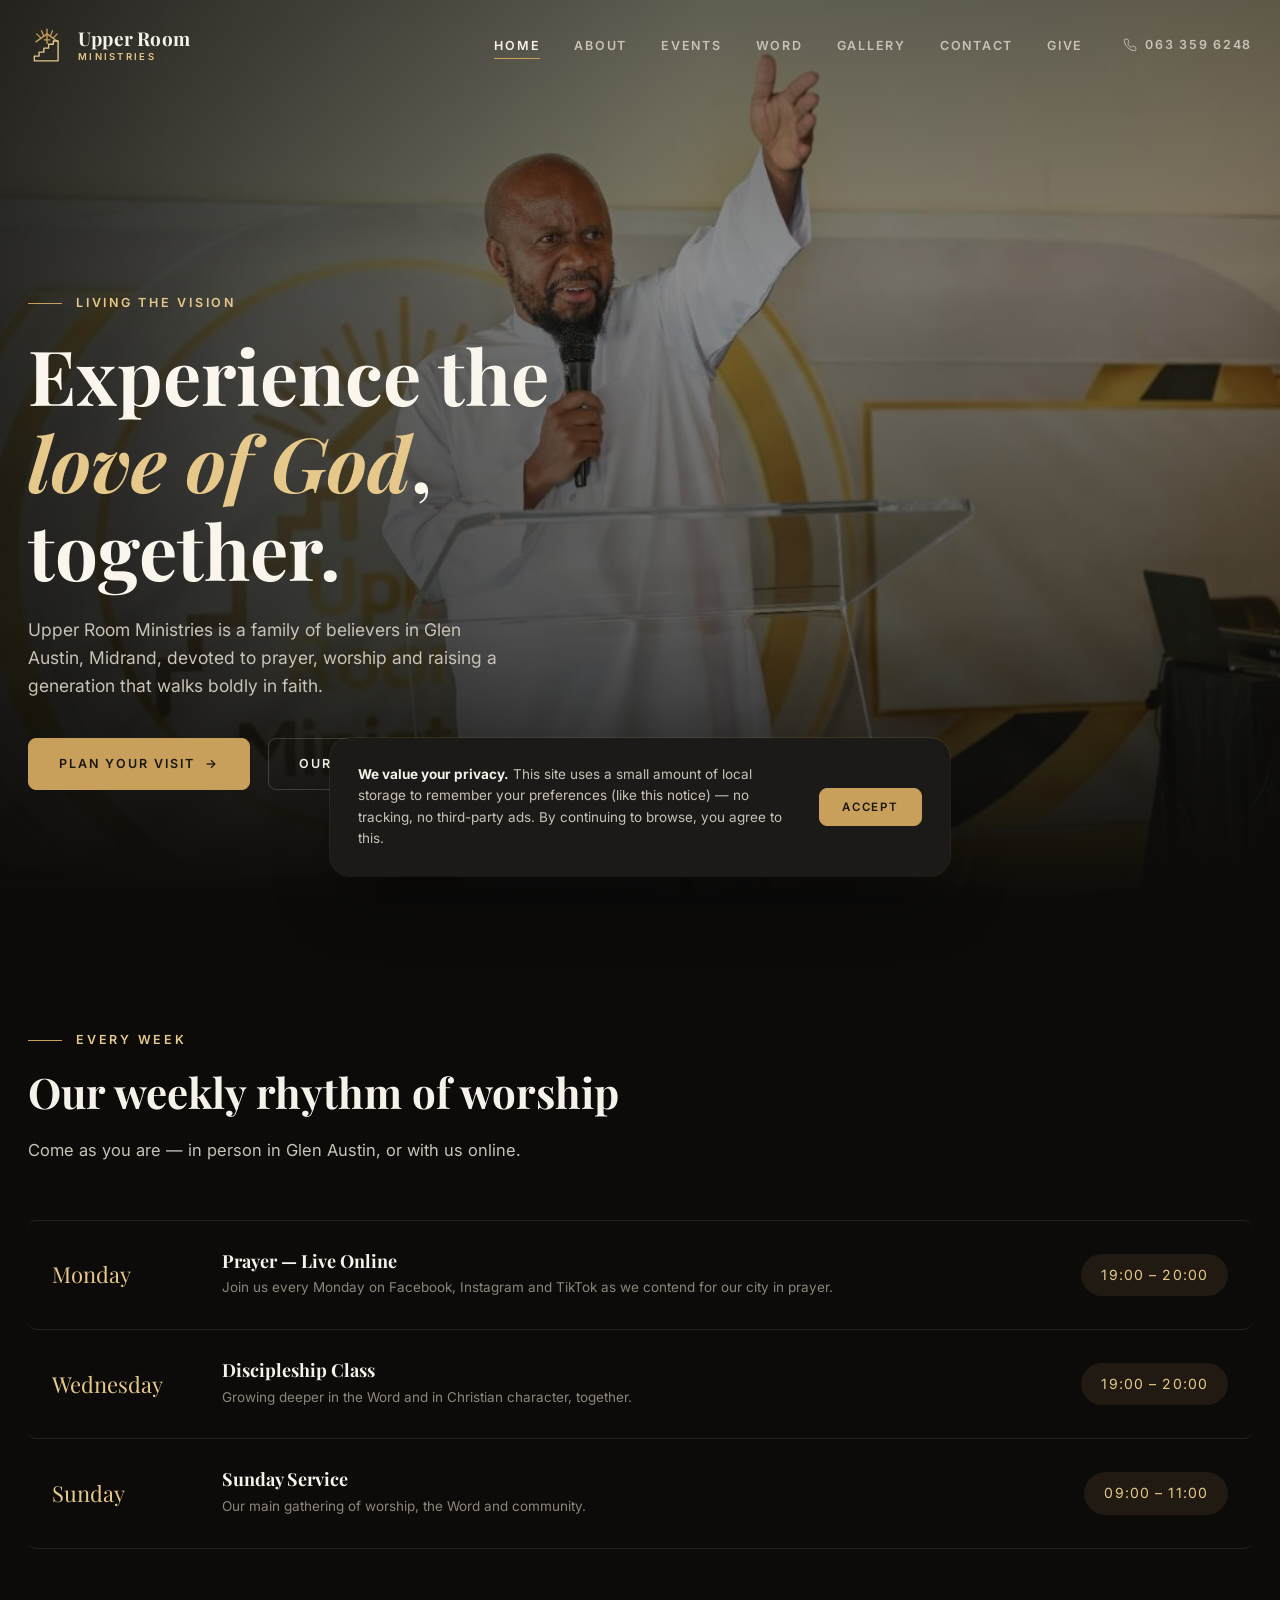
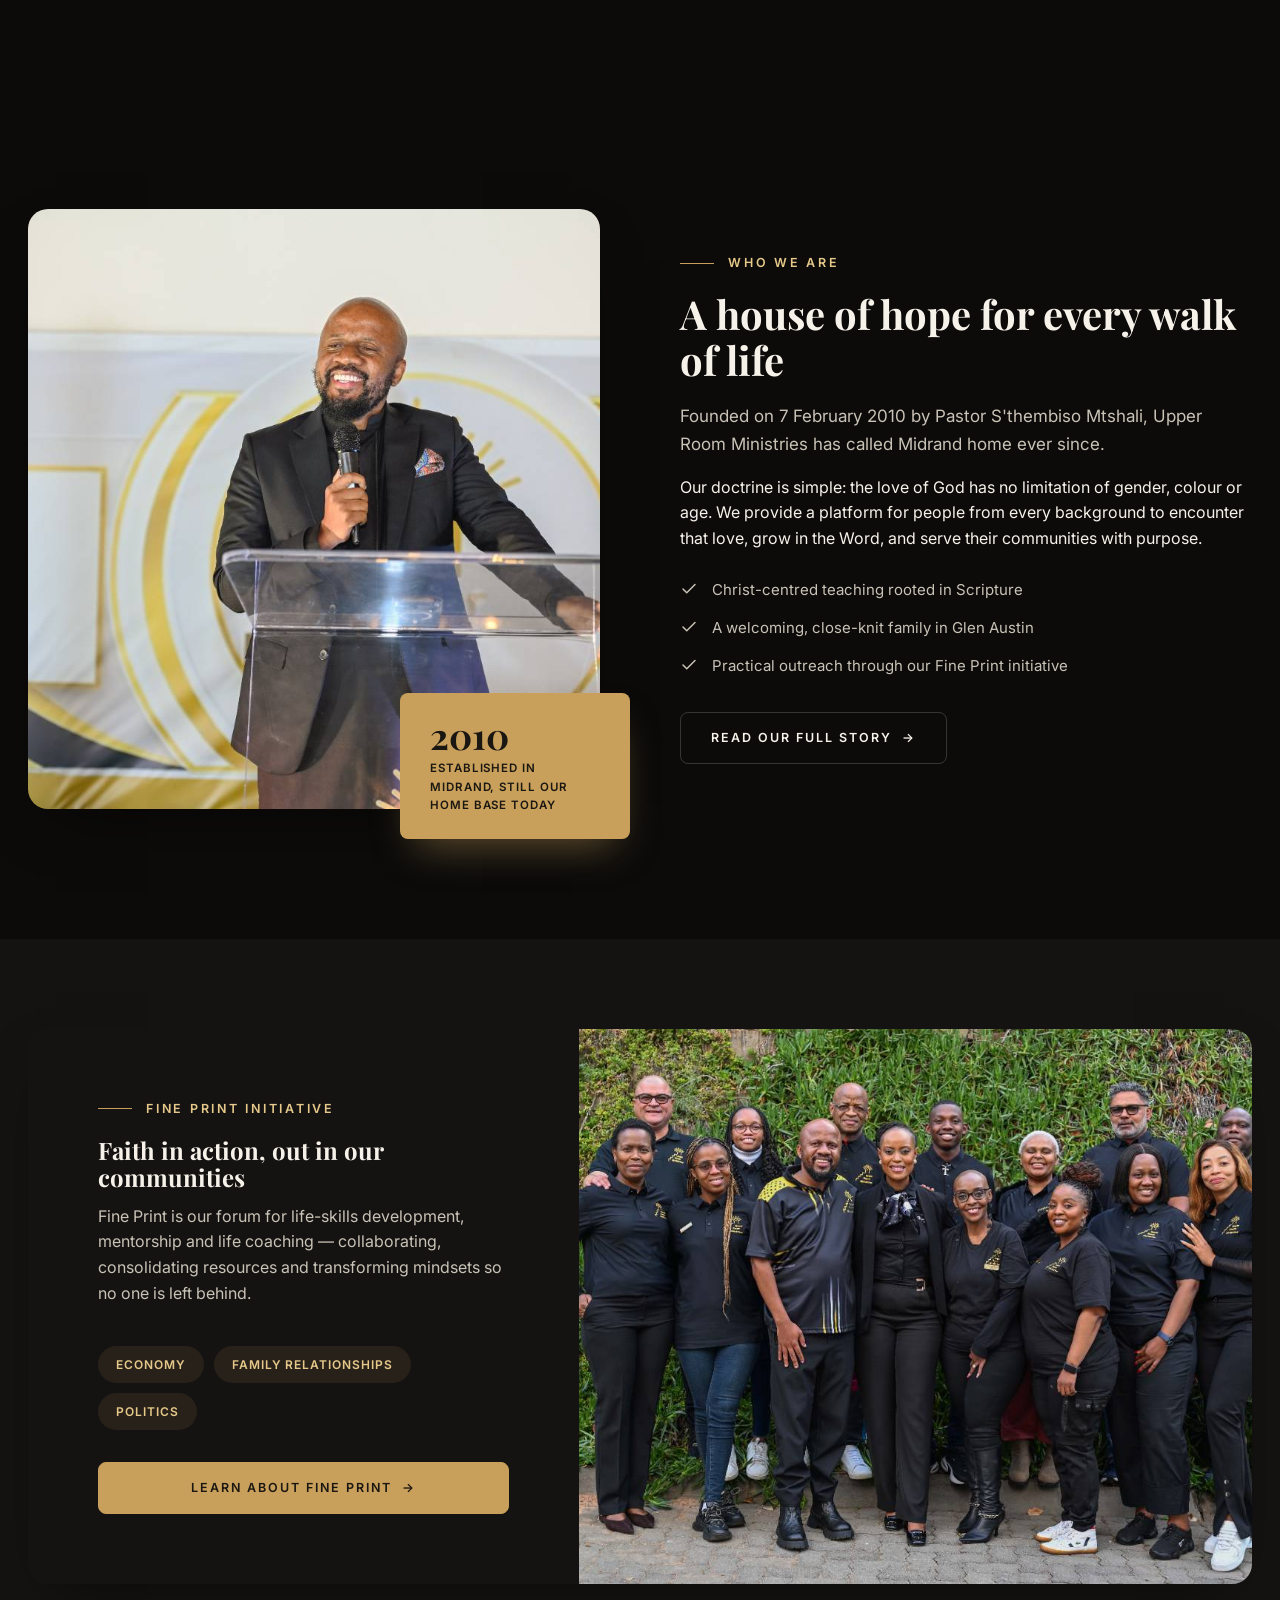
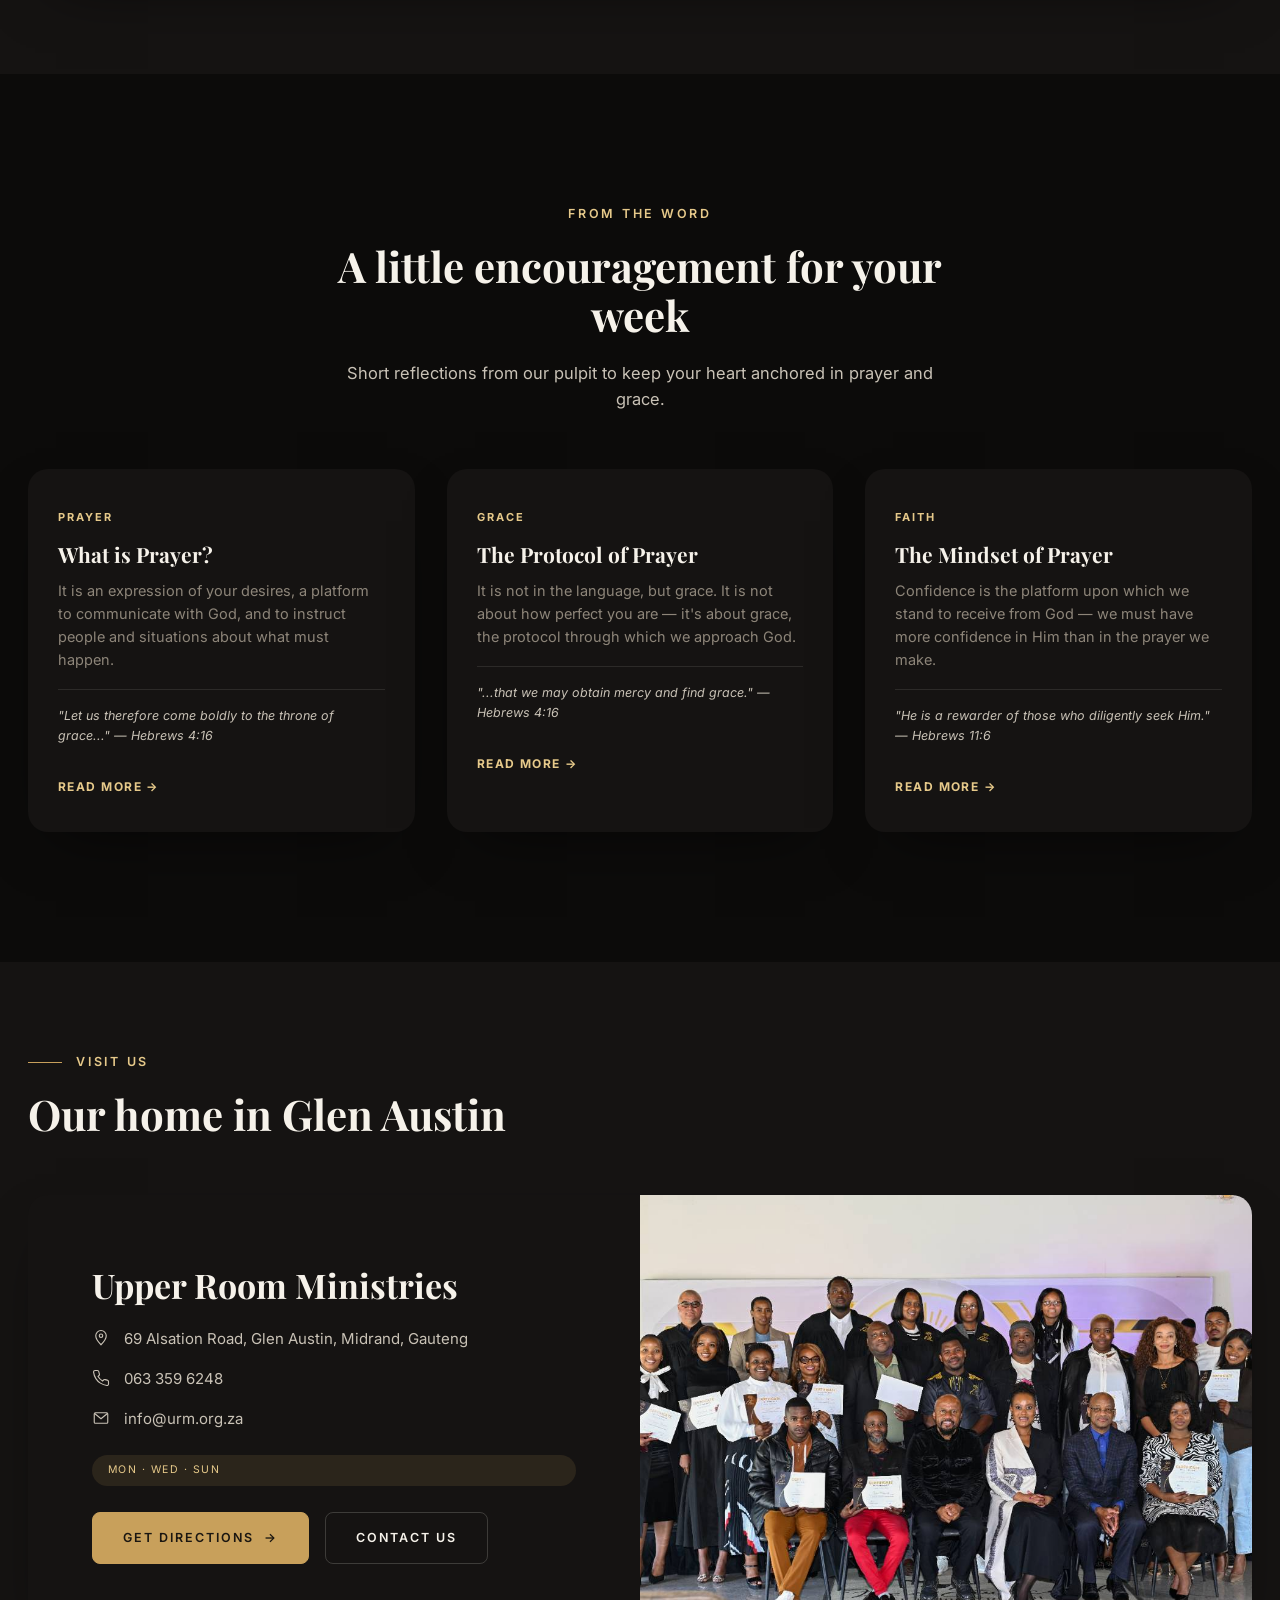
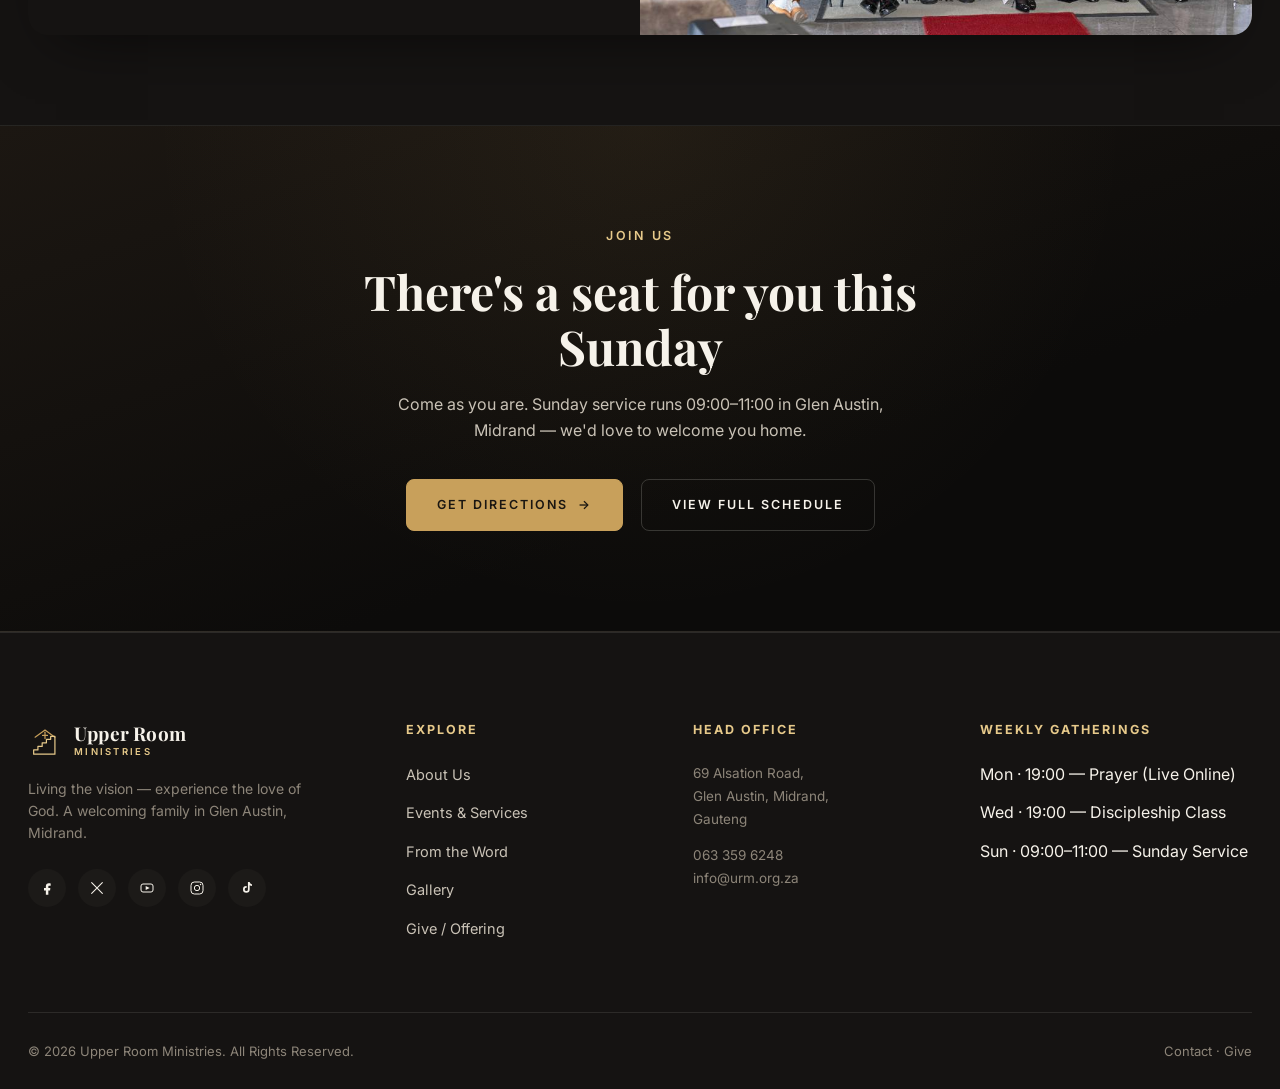
==== commit d0aa15cf: "Remove legacy scraped photos, update contact/banking details, fix gallery overflow - Remove all old " ====
--- a/index.html
+++ b/index.html
@@ -5,7 +5,10 @@
 <meta name="viewport" content="width=device-width, initial-scale=1.0">
 <title>Upper Room Ministries — Experience the Love of God</title>
 <meta name="description" content="Upper Room Ministries in Glen Austin, Midrand — living the vision to experience the love of God. Join us this week.">
-<link rel="icon" href="assets/img/logo-original.png">
+<link rel="icon" href="favicon.ico" sizes="any">
+<link rel="icon" type="image/png" sizes="32x32" href="assets/img/favicon/favicon-32.png">
+<link rel="icon" type="image/png" sizes="16x16" href="assets/img/favicon/favicon-16.png">
+<link rel="apple-touch-icon" href="apple-touch-icon.png">
 <link rel="stylesheet" href="assets/css/style.css">
 </head>
 <body>
@@ -39,9 +42,9 @@
         <li><a href="give.html" data-nav="give.html">Give</a></li>
       </ul>
       <div class="header-cta">
-        <a href="tel:0649094006" class="header-phone">
+        <a href="tel:0633596248" class="header-phone">
           <svg viewBox="0 0 24 24" fill="none"><path d="M22 16.92v3a2 2 0 0 1-2.18 2 19.79 19.79 0 0 1-8.63-3.07 19.5 19.5 0 0 1-6-6A19.79 19.79 0 0 1 2.12 4.18 2 2 0 0 1 4.11 2h3a2 2 0 0 1 2 1.72c.13.96.36 1.9.7 2.81a2 2 0 0 1-.45 2.11L8.09 9.91a16 16 0 0 0 6 6l1.27-1.27a2 2 0 0 1 2.11-.45c.91.34 1.85.57 2.81.7A2 2 0 0 1 22 16.92z" stroke="currentColor" stroke-width="1.6" stroke-linejoin="round"/></svg>
-          064 909 4006
+          063 359 6248
         </a>
       </div>
     </nav>
@@ -196,7 +199,7 @@
       <div class="visit-info">
         <h3>Upper Room Ministries</h3>
         <div class="detail"><svg viewBox="0 0 24 24" fill="none"><path d="M12 21s7-7.1 7-12a7 7 0 10-14 0c0 4.9 7 12 7 12z" stroke="currentColor" stroke-width="1.5"/><circle cx="12" cy="9" r="2.3" stroke="currentColor" stroke-width="1.5"/></svg><span>69 Alsation Road, Glen Austin, Midrand, Gauteng</span></div>
-        <div class="detail"><svg viewBox="0 0 24 24" fill="none"><path d="M22 16.92v3a2 2 0 0 1-2.18 2 19.79 19.79 0 0 1-8.63-3.07 19.5 19.5 0 0 1-6-6A19.79 19.79 0 0 1 2.12 4.18 2 2 0 0 1 4.11 2h3a2 2 0 0 1 2 1.72c.13.96.36 1.9.7 2.81a2 2 0 0 1-.45 2.11L8.09 9.91a16 16 0 0 0 6 6l1.27-1.27a2 2 0 0 1 2.11-.45c.91.34 1.85.57 2.81.7A2 2 0 0 1 22 16.92z" stroke="currentColor" stroke-width="1.5"/></svg><a href="tel:0649094006">064 909 4006</a></div>
+        <div class="detail"><svg viewBox="0 0 24 24" fill="none"><path d="M22 16.92v3a2 2 0 0 1-2.18 2 19.79 19.79 0 0 1-8.63-3.07 19.5 19.5 0 0 1-6-6A19.79 19.79 0 0 1 2.12 4.18 2 2 0 0 1 4.11 2h3a2 2 0 0 1 2 1.72c.13.96.36 1.9.7 2.81a2 2 0 0 1-.45 2.11L8.09 9.91a16 16 0 0 0 6 6l1.27-1.27a2 2 0 0 1 2.11-.45c.91.34 1.85.57 2.81.7A2 2 0 0 1 22 16.92z" stroke="currentColor" stroke-width="1.5"/></svg><a href="tel:0633596248">063 359 6248</a></div>
         <div class="detail"><svg viewBox="0 0 24 24" fill="none"><rect x="3" y="5" width="18" height="14" rx="1.5" stroke="currentColor" stroke-width="1.5"/><path d="M3.5 6l8.5 7 8.5-7" stroke="currentColor" stroke-width="1.5"/></svg><a href="mailto:info@urm.org.za">info@urm.org.za</a></div>
         <span class="tag">Mon · Wed · Sun</span>
         <div class="visit-actions">
@@ -260,7 +263,7 @@
       <div class="footer-col">
         <h4>Head Office</h4>
         <p class="addr">69 Alsation Road,<br>Glen Austin, Midrand,<br>Gauteng</p>
-        <p class="addr" style="margin-top:14px;">064 909 4006<br>info@urm.org.za</p>
+        <p class="addr" style="margin-top:14px;">063 359 6248<br>info@urm.org.za</p>
       </div>
       <div class="footer-col">
         <h4>Weekly Gatherings</h4>
--- a/assets/css/style.css
+++ b/assets/css/style.css
@@ -34,7 +34,7 @@
 }
 
 *,*::before,*::after{ box-sizing: border-box; }
-html{ scroll-behavior: smooth; }
+html{ scroll-behavior: smooth; overflow-x: hidden; }
 body{
   margin:0;
   background: var(--bg);
@@ -371,10 +371,10 @@
 .value-card .scripture{ font-size:12.5px; font-style:italic; color: var(--gold-light); border-top:1px solid var(--line); padding-top:14px; }
 
 /* ---------- Gallery ---------- */
-.gallery-cat{ display:flex; align-items:baseline; gap:20px; margin: 70px 0 22px; }
+.gallery-cat{ display:flex; align-items:baseline; flex-wrap:wrap; gap:12px 20px; margin: 70px 0 22px; }
 .gallery-cat:first-child{ margin-top:0; }
 .gallery-cat .eyebrow{ margin-bottom:0; flex-shrink:0; }
-.gallery-cat h2{ font-size:22px; margin:0; color: var(--text-faint); }
+.gallery-cat h2{ font-size: clamp(16px, 2.4vw, 22px); margin:0; color: var(--text-faint); min-width:0; }
 .gallery-grid{ display:grid; grid-template-columns:repeat(4,1fr); grid-auto-flow:dense; gap:6px; }
 .gallery-item{ position:relative; overflow:hidden; aspect-ratio:1/1; cursor:pointer; background:var(--bg-alt); }
 .gallery-item img{ width:100%; height:100%; object-fit:cover; transition: transform .6s var(--ease); }
@@ -423,7 +423,21 @@
 .rep-row .num{ font-size:14px; color: var(--text-dim); white-space:nowrap; }
 
 /* ---------- Give page ---------- */
-.give-grid{ display:grid; grid-template-columns:repeat(2,1fr); gap:24px; margin-top:20px; }
+.give-grid{ display:grid; grid-template-columns:repeat(2,1fr); gap:24px; margin-top:20px; align-items:start; }
+.bank-details{ margin:20px 0 6px; border-top:1px solid var(--line); }
+.bank-row{ display:flex; align-items:center; justify-content:space-between; gap:16px; padding:16px 0; border-bottom:1px solid var(--line); }
+.bank-row > div{ display:flex; flex-direction:column; gap:4px; min-width:0; }
+.bank-label{ font-size:11px; letter-spacing:.12em; text-transform:uppercase; color: var(--text-faint); }
+.bank-value{ font-size:16px; font-weight:600; color: var(--text); letter-spacing:.02em; word-break:break-word; }
+.copy-btn{
+  flex-shrink:0; width:38px; height:38px; border-radius:50%; border:none;
+  background: rgba(200,160,91,.10); color: var(--gold-light); cursor:pointer;
+  display:flex; align-items:center; justify-content:center;
+  transition: background .3s var(--ease), color .3s var(--ease), transform .3s var(--ease);
+}
+.copy-btn svg{ width:16px; height:16px; }
+.copy-btn:hover{ background: var(--gold); color:#1a1611; transform: translateY(-2px); }
+.copy-btn.copied{ background: var(--gold); color:#1a1611; }
 
 /* ---------- Reveal-on-scroll ---------- */
 .reveal{ opacity:0; transform: translateY(34px); transition: opacity .8s var(--ease), transform .8s var(--ease); }
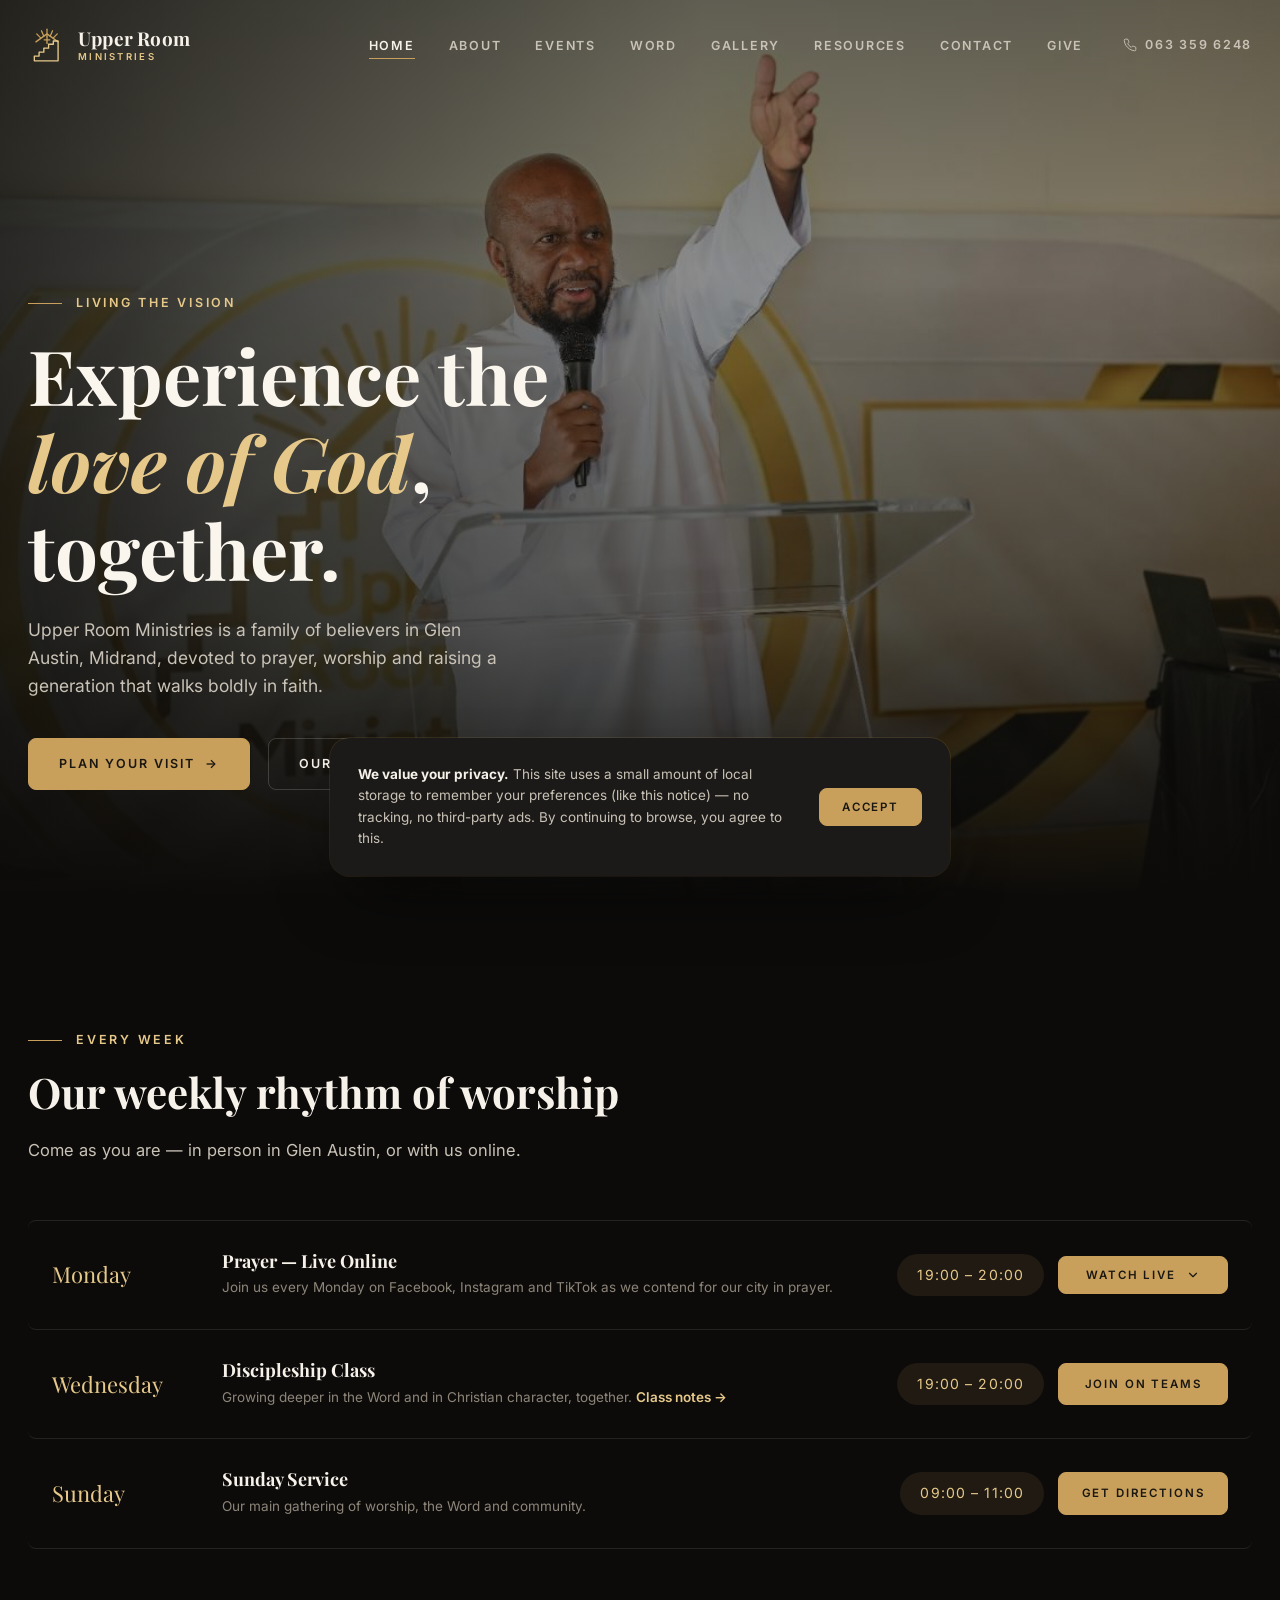
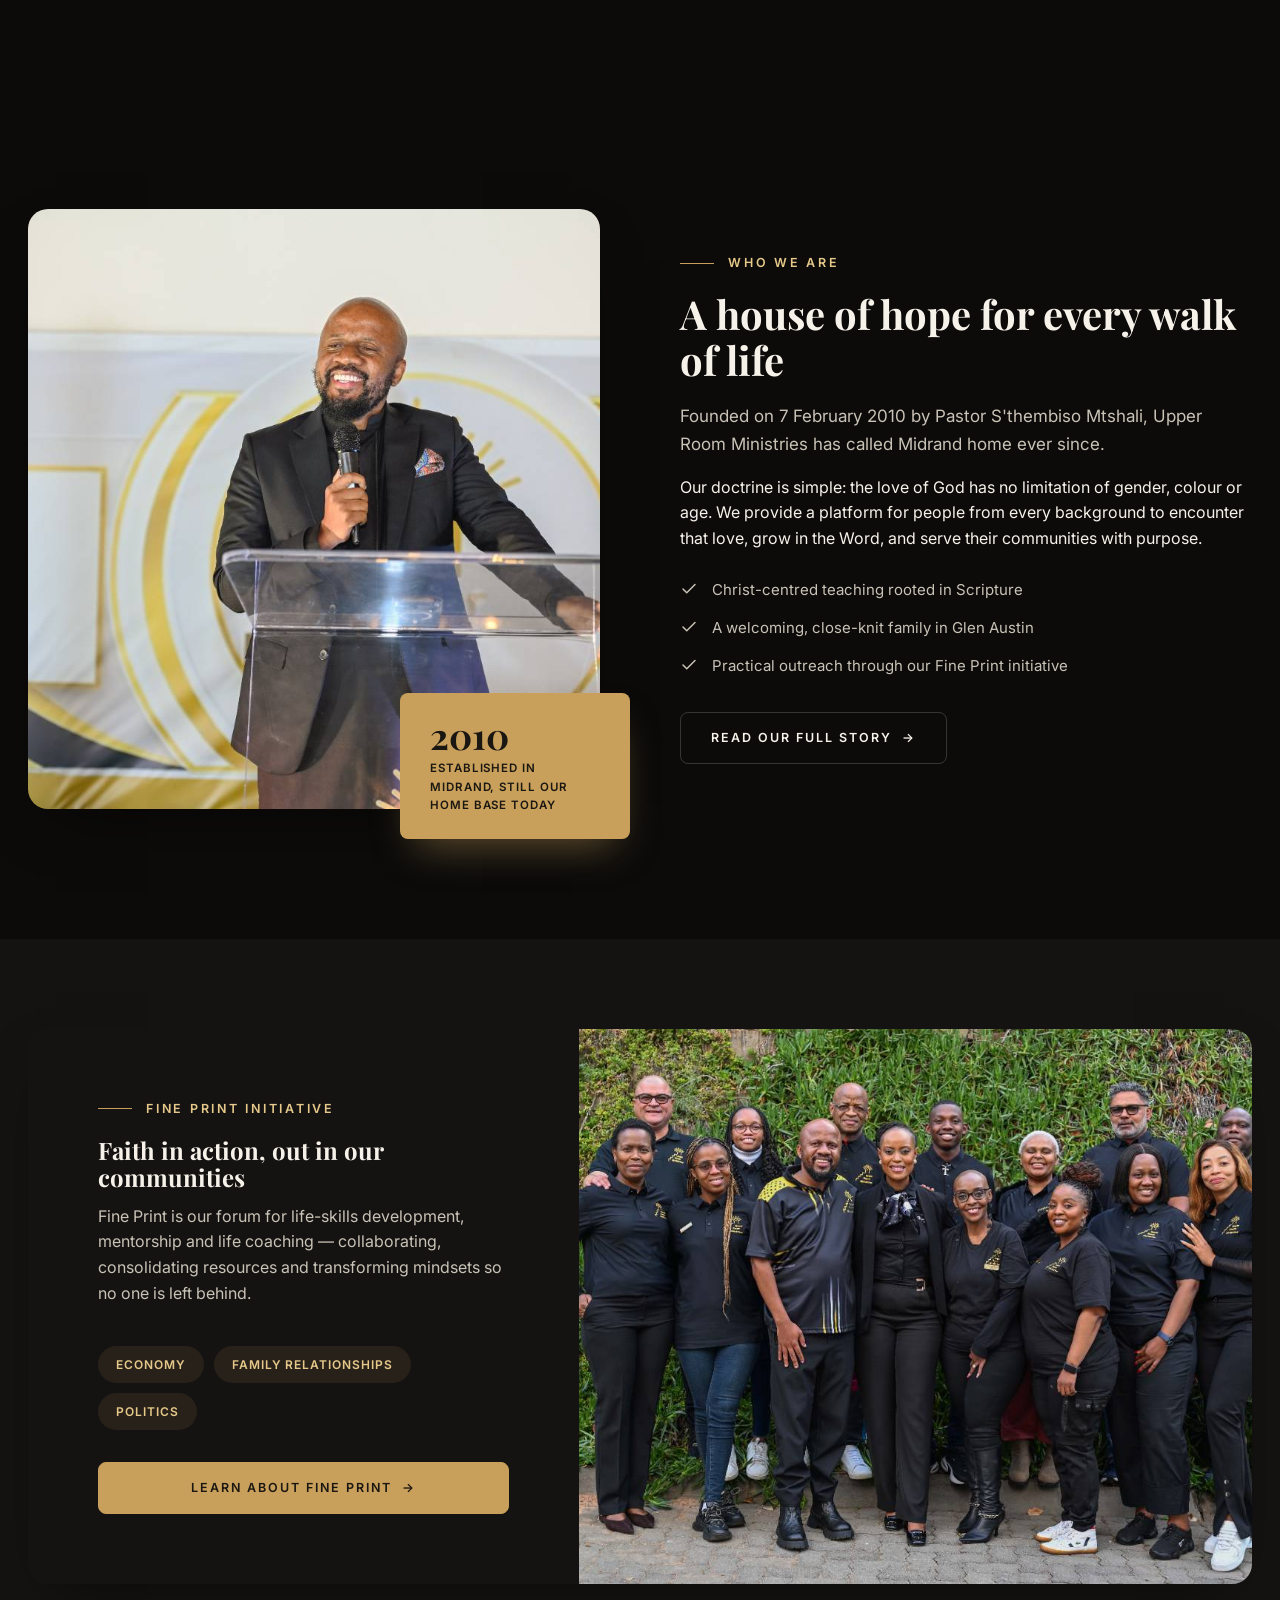
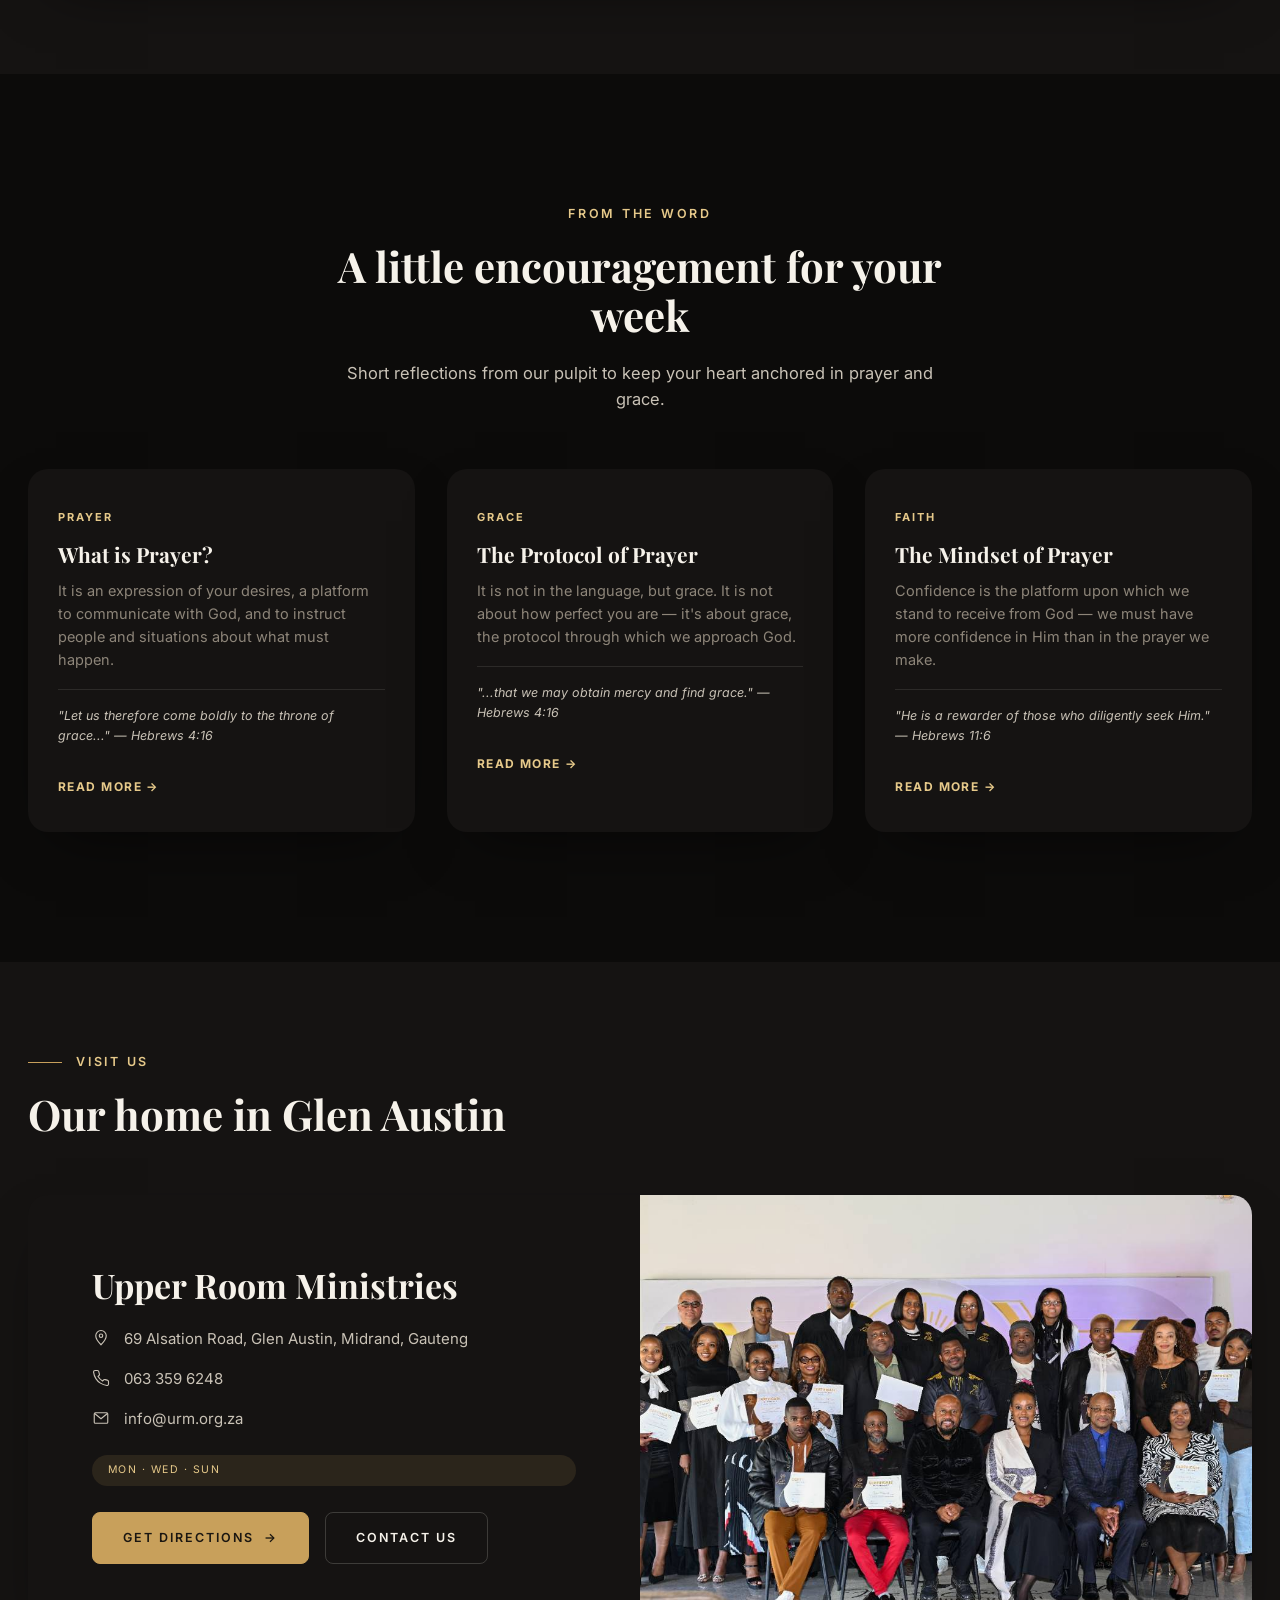
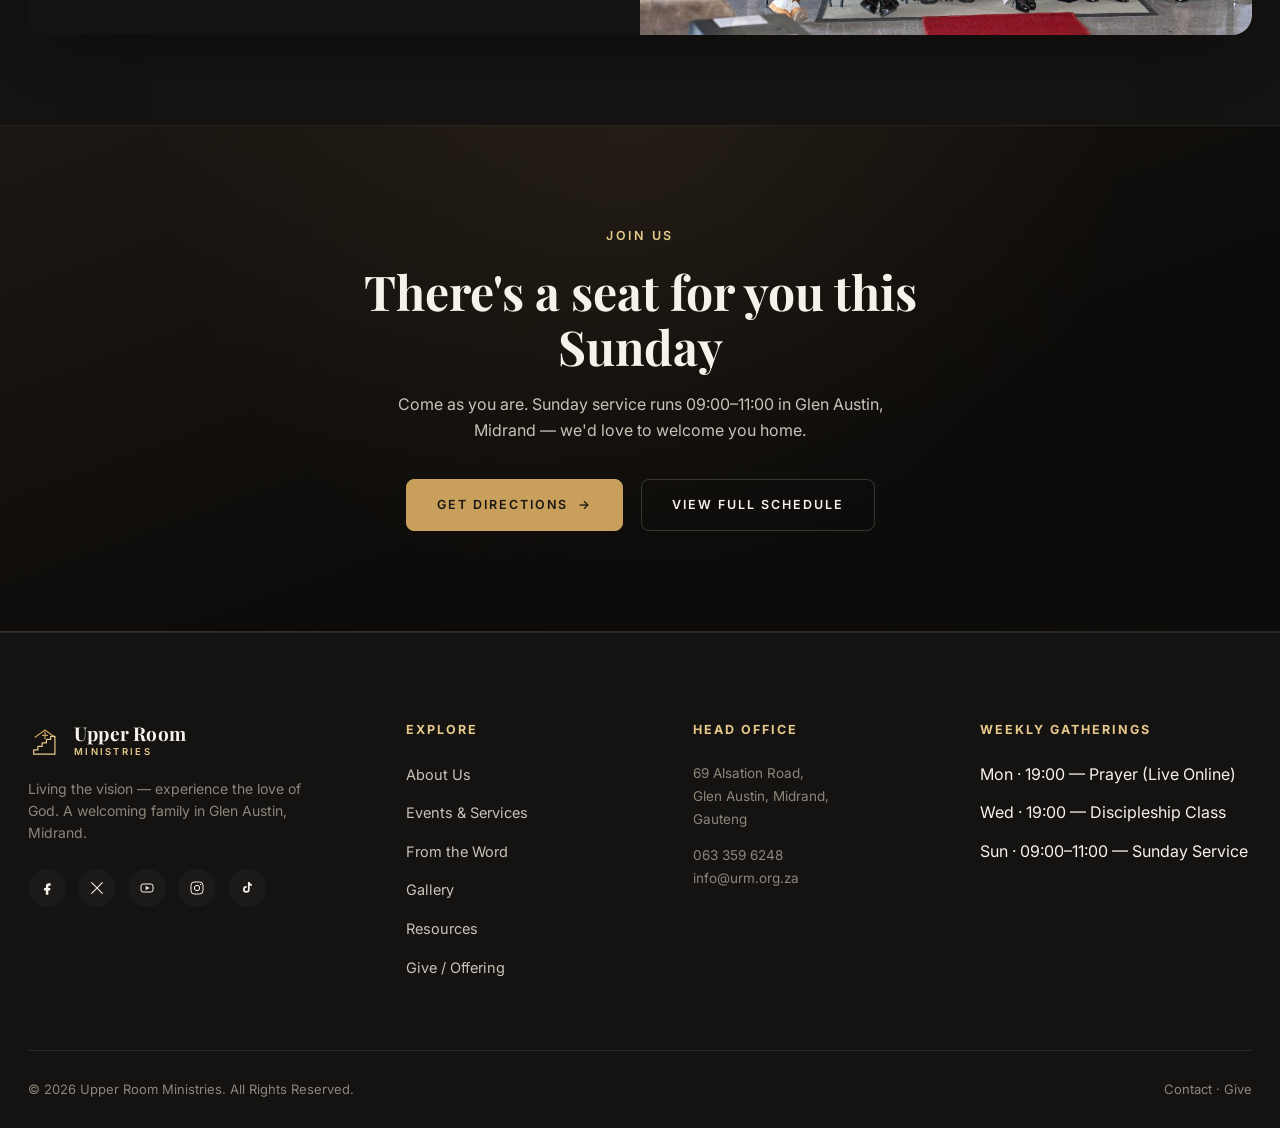
==== commit d054c4f3: "Add Resources page, live-now indicator and schedule actions - New resources.html with the four disci" ====
--- a/index.html
+++ b/index.html
@@ -38,6 +38,7 @@
         <li><a href="events.html" data-nav="events.html">Events</a></li>
         <li><a href="news.html" data-nav="news.html">Word</a></li>
         <li><a href="gallery.html" data-nav="gallery.html">Gallery</a></li>
+        <li><a href="resources.html" data-nav="resources.html">Resources</a></li>
         <li><a href="contact.html" data-nav="contact.html">Contact</a></li>
         <li><a href="give.html" data-nav="give.html">Give</a></li>
       </ul>
@@ -79,20 +80,36 @@
       <p>Come as you are — in person in Glen Austin, or with us online.</p>
     </div>
     <div class="schedule-list reveal">
-      <div class="schedule-row">
+      <div class="schedule-row" data-live="prayer">
         <div class="schedule-day">Monday</div>
         <div class="schedule-info"><h4>Prayer — Live Online</h4><p>Join us every Monday on Facebook, Instagram and TikTok as we contend for our city in prayer.</p></div>
-        <div class="schedule-time">19:00 – 20:00</div>
-      </div>
-      <div class="schedule-row">
+        <div class="schedule-side">
+          <div class="schedule-time">19:00 – 20:00</div>
+          <div class="live-menu">
+            <button type="button" class="btn btn-solid btn-sm live-toggle" aria-expanded="false" aria-haspopup="true">Watch Live <svg class="live-chevron" viewBox="0 0 24 24" fill="none"><path d="M6 9l6 6 6-6" stroke="currentColor" stroke-width="2" stroke-linecap="round" stroke-linejoin="round"/></svg></button>
+            <ul class="live-list">
+              <li><a href="https://www.facebook.com/UpperRoomSA/" target="_blank" rel="noopener"><svg viewBox="0 0 24 24" fill="none"><path d="M15 8.5h2.5V5.2C17 5.1 15.9 5 14.6 5 12 5 10.3 6.6 10.3 9.4V12H7.5v3.6h2.8V22H14v-6.4h2.6l.4-3.6H14V9.7c0-1 .3-1.2 1-1.2z" fill="currentColor"/></svg>Facebook</a></li>
+              <li><a href="https://www.instagram.com/upper_roomsa" target="_blank" rel="noopener"><svg viewBox="0 0 24 24" fill="none"><rect x="3" y="3" width="18" height="18" rx="5" stroke="currentColor" stroke-width="1.5"/><circle cx="12" cy="12" r="4" stroke="currentColor" stroke-width="1.5"/><circle cx="17.3" cy="6.7" r="1.1" fill="currentColor"/></svg>Instagram</a></li>
+              <li><a href="https://www.tiktok.com/@pastorsthemtshali" target="_blank" rel="noopener"><svg viewBox="0 0 24 24" fill="none"><path d="M16 3c.3 1.8 1.6 3.2 3.4 3.4v2.6c-1.2 0-2.4-.4-3.4-1.1v6.2a5 5 0 1 1-5-5c.2 0 .3 0 .5.03v2.6a2.4 2.4 0 1 0 1.9 2.35V3h2.6z" fill="currentColor"/></svg>TikTok</a></li>
+            </ul>
+          </div>
+        </div>
+      </div>
+      <div class="schedule-row" data-live="discipleship">
         <div class="schedule-day">Wednesday</div>
-        <div class="schedule-info"><h4>Discipleship Class</h4><p>Growing deeper in the Word and in Christian character, together.</p></div>
-        <div class="schedule-time">19:00 – 20:00</div>
+        <div class="schedule-info"><h4>Discipleship Class</h4><p>Growing deeper in the Word and in Christian character, together. <a href="resources.html#discipleship" class="schedule-link">Class notes →</a></p></div>
+        <div class="schedule-side">
+          <div class="schedule-time">19:00 – 20:00</div>
+          <a href="https://teams.live.com/meet/9339416535494?p=XjUZm0t5jJvsNovsEK" target="_blank" rel="noopener" class="btn btn-solid btn-sm">Join on Teams</a>
+        </div>
       </div>
       <div class="schedule-row">
         <div class="schedule-day">Sunday</div>
         <div class="schedule-info"><h4>Sunday Service</h4><p>Our main gathering of worship, the Word and community.</p></div>
-        <div class="schedule-time">09:00 – 11:00</div>
+        <div class="schedule-side">
+          <div class="schedule-time">09:00 – 11:00</div>
+          <a href="https://www.google.com/maps/search/?api=1&query=69+Alsation+Road+Glen+Austin+Midrand" target="_blank" rel="noopener" class="btn btn-solid btn-sm">Get Directions</a>
+        </div>
       </div>
     </div>
   </div>
@@ -257,6 +274,7 @@
           <li><a href="events.html">Events &amp; Services</a></li>
           <li><a href="news.html">From the Word</a></li>
           <li><a href="gallery.html">Gallery</a></li>
+          <li><a href="resources.html">Resources</a></li>
           <li><a href="give.html">Give / Offering</a></li>
         </ul>
       </div>
--- a/assets/css/style.css
+++ b/assets/css/style.css
@@ -526,3 +526,102 @@
   .cookie-consent-actions{ width:100%; }
   .cookie-consent-actions .btn{ flex:1; }
 }
+
+/* ---------- Schedule actions (live dropdown / Teams) ---------- */
+.schedule-side{ display:flex; align-items:center; gap:14px; justify-self:end; }
+.schedule-side > .btn, .schedule-side .live-toggle{ min-width:170px; }
+.schedule-link{ color: var(--gold-light); font-weight:600; white-space:nowrap; }
+.schedule-link:hover{ color: var(--text); }
+.live-menu{ position:relative; }
+.live-chevron{ width:14px; height:14px; transition: transform .3s var(--ease); }
+.live-menu.open .live-chevron{ transform: rotate(180deg); }
+.live-list{
+  position:absolute; top: calc(100% + 10px); right:0; z-index:50; min-width:200px;
+  background: var(--bg-elevated); border:1px solid var(--line-strong); border-radius: var(--radius);
+  box-shadow: var(--shadow-card-hover); padding:8px;
+  opacity:0; visibility:hidden; transform: translateY(-6px);
+  transition: opacity .25s var(--ease), transform .25s var(--ease), visibility 0s linear .25s;
+}
+.live-menu.open .live-list{
+  opacity:1; visibility:visible; transform:none;
+  transition: opacity .25s var(--ease), transform .25s var(--ease), visibility 0s linear 0s;
+}
+.live-list a{
+  display:flex; align-items:center; gap:12px; padding:11px 14px; border-radius:6px;
+  font-size:14px; color: var(--text-dim); transition: background .2s var(--ease), color .2s var(--ease);
+}
+.live-list a:hover, .live-list a:focus-visible{ background: rgba(200,160,91,.12); color: var(--text); outline:none; }
+.live-list svg{ width:16px; height:16px; color: var(--gold-light); flex-shrink:0; }
+
+/* ---------- Resources page ---------- */
+.resource-head{ display:flex; align-items:flex-end; justify-content:space-between; gap:30px; flex-wrap:wrap; margin-bottom:56px; }
+.resource-head .section-head{ margin-bottom:0; }
+.resource-join{ display:flex; align-items:center; gap:14px; flex-wrap:wrap; }
+.resource-join-time{ font-size:13px; letter-spacing:.08em; color: var(--gold-light); background: rgba(200,160,91,.10); border-radius:999px; padding:10px 18px; white-space:nowrap; }
+.doc-grid{ display:grid; grid-template-columns:repeat(2,1fr); gap:24px; }
+.doc-card{
+  display:flex; background: var(--bg-alt); border-radius: var(--radius-lg); padding:34px 32px;
+  box-shadow: var(--shadow-card);
+  transition: transform .4s var(--ease), box-shadow .4s var(--ease), background .4s var(--ease);
+}
+.bg-alt .doc-card{ background: var(--bg-elevated); }
+.doc-card:hover{ transform: translateY(-6px); box-shadow: var(--shadow-card-hover); }
+.doc-body{ flex:1; min-width:0; display:flex; flex-direction:column; }
+.doc-tag{ font-size:11px; letter-spacing:.18em; text-transform:uppercase; color: var(--gold-light); font-weight:700; }
+.doc-card h3{ font-size:24px; margin:12px 0 10px; }
+.doc-card p{ font-size:14.5px; color: var(--text-faint); }
+.doc-meta{ font-size:12px; letter-spacing:.06em; color: var(--text-faint); border-top:1px solid var(--line); padding-top:14px; margin-top:auto; }
+.doc-actions{ display:flex; gap:12px; flex-wrap:wrap; margin-top:18px; }
+
+@media (max-width: 1180px){
+  .main-nav{ gap:28px; }
+  .main-nav ul{ gap:24px; }
+}
+@media (max-width: 1040px) and (min-width: 901px){
+  .header-phone{ display:none; }
+}
+@media (max-width: 900px){
+  .main-nav.mobile-open li:nth-child(8){ transition-delay:.43s; }
+  .doc-grid{ grid-template-columns:1fr; }
+}
+@media (max-width: 720px){
+  .schedule-side{ justify-self:start; flex-wrap:wrap; }
+  .live-list{ right:auto; left:0; }
+}
+@media (max-width: 560px){
+  .doc-card{ padding:28px 24px; }
+}
+
+/* ---------- Live now ---------- */
+:root{ --live: #e5484d; --live-bar-h: 44px; }
+.live-dot{ position:relative; display:inline-block; width:8px; height:8px; border-radius:50%; background: var(--live); flex-shrink:0; }
+.live-dot::after{ content:''; position:absolute; inset:0; border-radius:50%; background: var(--live); animation: live-pulse 1.6s ease-out infinite; }
+@keyframes live-pulse{ from{ transform:scale(1); opacity:.7; } to{ transform:scale(2.8); opacity:0; } }
+@media (prefers-reduced-motion: reduce){ .live-dot::after{ animation:none; } }
+
+.live-bar{
+  position:fixed; top:0; left:0; right:0; z-index:1001; height: var(--live-bar-h);
+  background: #1d0f0f; border-bottom:1px solid rgba(229,72,77,.35);
+  display:flex; align-items:center; font-size:13.5px; white-space:nowrap; overflow:hidden;
+}
+.live-bar .container{ display:flex; align-items:center; justify-content:center; gap:16px; width:100%; }
+.live-bar-label{ display:inline-flex; align-items:center; gap:9px; font-size:11.5px; font-weight:700; letter-spacing:.18em; text-transform:uppercase; color:#ff8a8d; }
+.live-bar-title{ color: var(--text); font-weight:600; }
+.live-bar-links{ display:inline-flex; align-items:center; gap:10px; }
+.live-bar-links a{ color: var(--gold-light); font-weight:600; text-decoration:underline; text-underline-offset:3px; text-decoration-color: rgba(230,201,138,.4); }
+.live-bar-links a:hover{ color: var(--text); }
+.live-bar-sep{ color: var(--text-faint); }
+body.has-live-bar .site-header{ top: var(--live-bar-h); }
+
+.live-badge{
+  display:none; align-items:center; gap:8px; margin-top:8px; width:max-content;
+  font-family: var(--sans); font-size:10.5px; font-weight:700; letter-spacing:.16em; text-transform:uppercase;
+  color:#ff8a8d; background: rgba(229,72,77,.12); border-radius:999px; padding:6px 12px;
+}
+.schedule-row.is-live .live-badge{ display:flex; }
+.schedule-row.is-live{ background: rgba(229,72,77,.05); }
+
+@media (max-width: 560px){
+  .live-bar-title{ display:none; }
+  .live-bar .container{ gap:12px; }
+}
